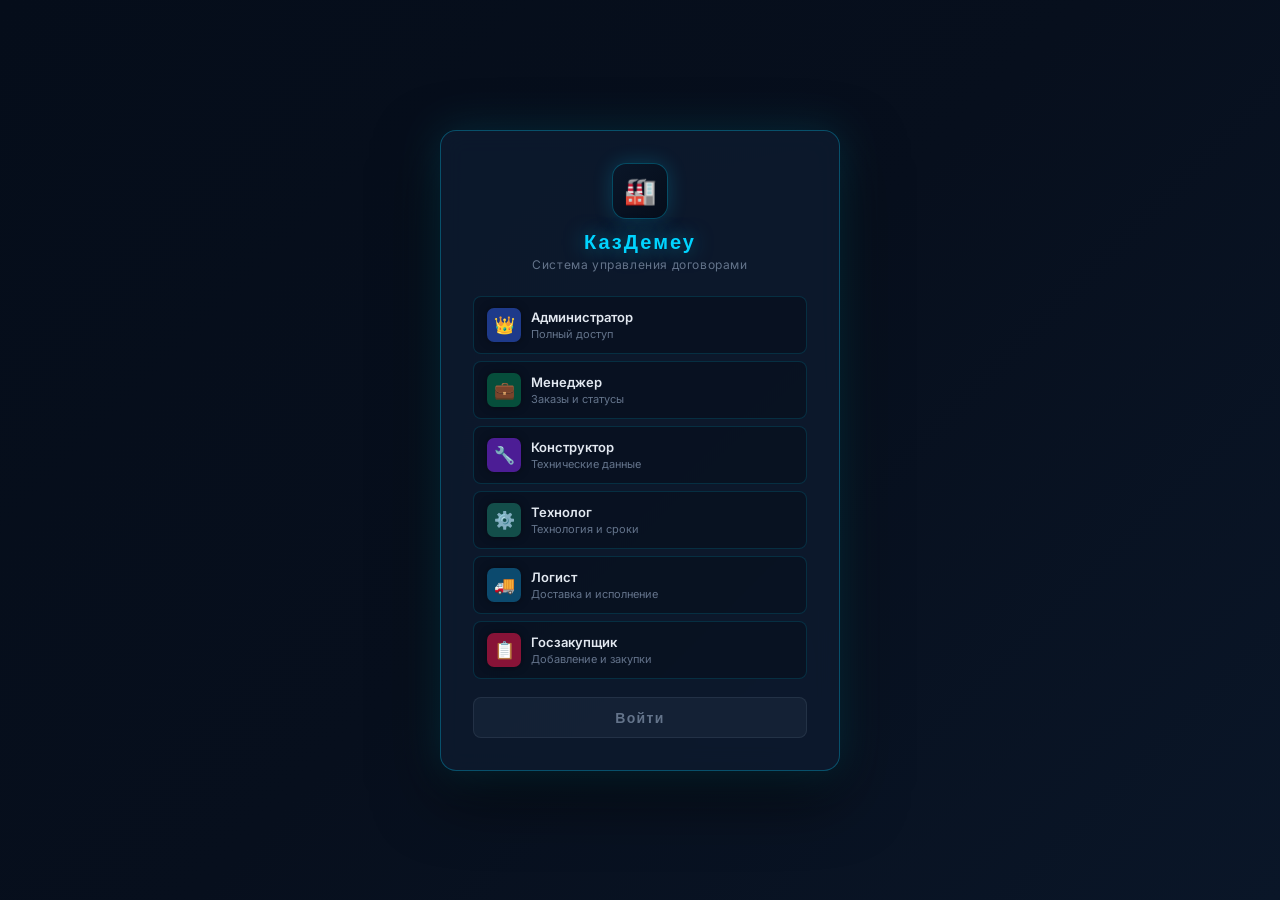
==== index.html @ 08e24a4d "Add/Update index.html" ====
<!DOCTYPE html>
<html lang="ru">
<head>
<meta charset="UTF-8">
<meta name="viewport" content="width=device-width, initial-scale=1.0">
<title>КазДемеу — Система управления договорами</title>
<link href="https://fonts.googleapis.com/css2?family=Orbitron:wght@400;600;700&family=Inter:wght@400;500;600;700&display=swap" rel="stylesheet">
<link rel="stylesheet" href="styles.css">
<script>
window.APP_CONFIG = {
  apiBase: 'https://your-worker.example.workers.dev'
};
</script>
</head>
<body>

<!-- LOGIN -->
<div id="loginWrap">
  <div class="lcard">
    <div class="llogo">
      <div class="li">🏭</div>
      <h1>КазДемеу</h1>
      <p>Система управления договорами</p>
    </div>
    <div class="rlist" id="rlist"></div>
    <button class="lbtn" id="lbtn" onclick="doLogin()" disabled>Войти</button>
  </div>
</div>

<!-- APP -->
<div id="app">
  <div class="topbar">
    <div class="t-logo">🏭 КазДемеу</div>
    <div class="t-badge" id="tbadge"></div>
    <div class="t-right">
      <div class="zc">
        <button class="zb" onclick="zoom(-1)">−</button>
        <span class="zl" id="zlbl">100%</span>
        <button class="zb" onclick="zoom(1)">+</button>
        <button class="zb" onclick="zoom(0)">↺</button>
      </div>
      <button class="tb" onclick="exportData()">💾 Экспорт</button>
      <label class="tb"><input type="file" accept=".json,.xlsx,.xls,.csv" onchange="importData(event)" style="display:none">📂 Импорт</label>
      <span id="sbStatus" style="font-size:11px;color:#94a3b8">⏳</span>
      <button class="tb purple" onclick="toggleGrok()">🤖 Grok AI</button>
      <button class="tb yellow" onclick="doLogout()">Выйти</button>
    </div>
  </div>
  <div id="app-inner" style="flex:1;min-height:0;overflow:hidden;display:flex;flex-direction:column">
    <div class="navtabs" id="navtabs"></div>
    <div class="main" id="main"></div>
  </div>
</div>

<!-- GROK PANEL -->
<div id="grokPanel">
  <div class="grok-header">
    <div class="grok-title">🤖 Grok AI <span style="font-size:11px;background:rgba(0,212,255,0.1);border:1px solid rgba(0,212,255,0.3);padding:2px 8px;border-radius:999px;font-weight:400;font-family:Inter,sans-serif;color:var(--accent2)">онлайн</span></div>
    <button class="grok-close" onclick="toggleGrok()">✕</button>
  </div>
  <div class="grok-messages" id="grokMessages">
    <div class="grok-msg ai">Привет! Я готов анализировать ваши договоры.</div>
  </div>
  <div class="grok-input-area">
    <div class="grok-quick">
      <button onclick="grokAsk('Сколько договоров и общая сумма?')">📊 Итоги</button>
      <button onclick="grokAsk('Какие договора не оплачены?')">❌ Дебиторка</button>
      <button onclick="grokAsk('Топ 5 дорогих договоров')">💰 Топ</button>
      <button onclick="grokAsk('Проанализируй финансы')">📈 Анализ</button>
      <button onclick="grokAsk('Какие риски есть?')">⚠️ Риски</button>
    </div>
    <div class="grok-input-row">
      <input type="text" class="grok-input" id="grokInput" placeholder="Спросите Grok..." onkeydown="if(event.key==='Enter')grokSend()">
      <button class="grok-send" id="grokSendBtn" onclick="grokSend()">Отправить</button>
    </div>
  </div>
</div>

<!-- TOAST -->
<div id="toastContainer"></div>

<script src="utils.js"></script>
<script src="supabase.js"></script>
<script src="auth.js"></script>
<script src="contracts.js"></script>
<script src="analytics.js"></script>
<script src="expenses.js"></script>
<script src="grok.js"></script>
<script src="app.js"></script>
</body>
</html>
---- styles.css ----
/* ===== КАЗDEMEU HI-TECH STYLES ===== */
:root {
  --bg: #070f1d;
  --bg2: #0d1a2e;
  --bg3: #0a1628;
  --dark: #050d1a;
  --dark2: #0a1628;
  --accent: #00d4ff;
  --accent2: #00ff88;
  --danger: #ff4757;
  --warn: #ffa502;
  --text: #e2e8f0;
  --text2: #64748b;
  --border: rgba(0,212,255,0.15);
  --border2: rgba(0,212,255,0.3);
  --radius: 8px;
  --topbar-h: 48px;
  --navtab-h: 36px;
  --glow: 0 0 20px rgba(0,212,255,0.2);
  --glow-strong: 0 0 30px rgba(0,212,255,0.4);
  --glass: rgba(13,26,46,0.8);
}

* { box-sizing: border-box; margin: 0; padding: 0; }
html, body {
  height: 100%; overflow: hidden;
  font-family: 'Inter', sans-serif; font-size: 13px;
  color: var(--text); background: var(--bg);
}

/* Circuit board grid background */
body {
  background-image:
    linear-gradient(rgba(0,212,255,0.03) 1px, transparent 1px),
    linear-gradient(90deg, rgba(0,212,255,0.03) 1px, transparent 1px);
  background-size: 40px 40px;
  background-color: var(--bg);
}

/* ===== LOGIN ===== */
#loginWrap {
  position: fixed; inset: 0;
  background: linear-gradient(135deg, #050d1a, #070f1d, #0a1628);
  display: flex; align-items: flex-start; justify-content: center;
  overflow-y: auto; padding: 24px;
}
.lcard {
  background: rgba(13,26,46,0.85);
  backdrop-filter: blur(12px);
  -webkit-backdrop-filter: blur(12px);
  border: 1px solid var(--border2);
  border-radius: 16px; padding: 32px;
  width: 100%; max-width: 400px; margin: auto;
  box-shadow: 0 0 40px rgba(0,212,255,0.15), 0 24px 64px rgba(0,0,0,0.6);
}
.llogo { text-align: center; margin-bottom: 24px; }
.llogo .li {
  width: 56px; height: 56px;
  background: linear-gradient(135deg, #0a1628, #050d1a);
  border: 1px solid var(--border2);
  border-radius: 14px; display: inline-flex; align-items: center;
  justify-content: center; font-size: 26px; margin-bottom: 10px;
  box-shadow: var(--glow);
}
.llogo h1 {
  font-size: 20px; font-weight: 700;
  font-family: 'Orbitron', sans-serif;
  color: var(--accent); letter-spacing: 0.1em;
  text-shadow: 0 0 20px rgba(0,212,255,0.5);
}
.llogo p { color: var(--text2); font-size: 12px; margin-top: 3px; letter-spacing: 0.05em; }
.rlist { display: flex; flex-direction: column; gap: 7px; margin-bottom: 18px; }
.ritem {
  display: flex; align-items: center; gap: 10px;
  padding: 11px 13px;
  border: 1px solid var(--border);
  background: rgba(7,15,29,0.6);
  border-radius: var(--radius); cursor: pointer;
  transition: all .2s ease;
}
.ritem:hover, .ritem.on {
  border-color: var(--accent);
  background: rgba(0,212,255,0.07);
  box-shadow: 0 0 12px rgba(0,212,255,0.15);
  transform: translateX(2px);
}
.ritem.on {
  border-left: 3px solid var(--accent);
}
.rico {
  width: 34px; height: 34px; border-radius: 7px;
  display: flex; align-items: center; justify-content: center;
  font-size: 17px; flex-shrink: 0;
  box-shadow: 0 0 8px rgba(0,0,0,0.4);
}
.rinfo b { display: block; font-size: 13px; font-weight: 600; color: var(--text); }
.rinfo span { font-size: 11px; color: var(--text2); }
.lbtn {
  width: 100%; padding: 11px;
  background: linear-gradient(135deg, rgba(0,212,255,0.15), rgba(0,212,255,0.05));
  color: var(--accent); border: 1px solid var(--border2);
  border-radius: var(--radius);
  font-size: 14px; font-weight: 600; cursor: pointer;
  font-family: 'Orbitron', sans-serif; letter-spacing: 0.1em;
  transition: all .2s ease;
}
.lbtn:hover {
  background: rgba(0,212,255,0.2);
  box-shadow: var(--glow);
}
.lbtn:disabled {
  background: rgba(100,116,139,0.1);
  border-color: rgba(100,116,139,0.2);
  color: var(--text2); cursor: not-allowed;
  box-shadow: none;
}

/* ===== APP ===== */
#app { position: fixed; inset: 0; display: none; flex-direction: column; }

/* TOPBAR */
.topbar {
  height: var(--topbar-h); background: var(--dark); color: #fff;
  display: flex; align-items: center; padding: 0 14px; gap: 10px;
  flex-shrink: 0; z-index: 100;
  border-bottom: 1px solid rgba(0,212,255,0.3);
  box-shadow: 0 2px 20px rgba(0,0,0,0.5);
}
.t-logo {
  font-size: 14px; font-weight: 700; white-space: nowrap;
  font-family: 'Orbitron', sans-serif;
  color: var(--accent); letter-spacing: 0.08em;
  text-shadow: 0 0 15px rgba(0,212,255,0.6);
}
.t-badge {
  font-size: 11px; padding: 2px 8px; border-radius: 10px;
  font-weight: 500; letter-spacing: 0.04em;
}
.t-right { margin-left: auto; display: flex; align-items: center; gap: 6px; }
.tb {
  padding: 4px 9px; border-radius: 5px;
  border: 1px solid rgba(0,212,255,0.2);
  background: rgba(0,212,255,0.05); color: var(--text); cursor: pointer;
  font-size: 11px; font-family: inherit; white-space: nowrap;
  transition: all .15s ease; letter-spacing: 0.03em;
}
.tb:hover {
  background: rgba(0,212,255,0.12);
  border-color: rgba(0,212,255,0.4);
  color: var(--accent);
  box-shadow: 0 0 8px rgba(0,212,255,0.2);
}
.tb.green {
  background: rgba(0,255,136,0.1);
  border-color: rgba(0,255,136,0.3);
  color: #00ff88;
}
.tb.purple {
  background: rgba(124,58,237,0.2);
  border-color: rgba(124,58,237,0.4);
  color: #c4b5fd;
}
.tb.yellow {
  background: rgba(255,165,2,0.1);
  border-color: rgba(255,165,2,0.3);
  color: #ffa502;
}
.zc { display: flex; align-items: center; gap: 3px; }
.zb {
  width: 20px; height: 20px; border-radius: 4px;
  border: 1px solid rgba(0,212,255,0.2);
  background: rgba(0,212,255,0.05); color: var(--text); cursor: pointer; font-size: 13px;
  display: flex; align-items: center; justify-content: center;
  transition: all .15s ease;
}
.zb:hover {
  background: rgba(0,212,255,0.15);
  border-color: var(--accent);
  color: var(--accent);
}
.zl { font-size: 11px; color: var(--text2); min-width: 30px; text-align: center; }

/* NAV TABS */
.navtabs {
  height: var(--navtab-h); background: var(--dark2);
  display: flex; align-items: center; padding: 0 14px; gap: 2px; flex-shrink: 0;
  border-bottom: 1px solid var(--border);
}
.ntab {
  padding: 5px 13px; border-radius: 6px; cursor: pointer;
  color: var(--text2); font-size: 12px; font-weight: 500;
  transition: all .15s ease; letter-spacing: 0.03em;
}
.ntab:hover {
  background: rgba(0,212,255,0.08);
  color: var(--text);
}
.ntab.active {
  background: rgba(0,212,255,0.12);
  color: var(--accent);
  border: 1px solid rgba(0,212,255,0.25);
  box-shadow: 0 0 10px rgba(0,212,255,0.15);
}
.ntab.ext { color: #60a5fa; }

/* MAIN */
.main { flex: 1; overflow: hidden; display: flex; flex-direction: column; min-height: 0; }

/* STATS */
.stats { display: flex; gap: 8px; padding: 8px 14px 6px; flex-shrink: 0; overflow-x: auto; }
.sc {
  background: var(--glass);
  backdrop-filter: blur(12px);
  -webkit-backdrop-filter: blur(12px);
  border: 1px solid var(--border);
  border-radius: var(--radius); padding: 10px 14px;
  min-width: 130px; flex-shrink: 0;
  transition: all .2s ease;
}
.sc:hover {
  border-color: var(--border2);
  box-shadow: var(--glow);
}
.sl {
  font-size: 10px; color: var(--text2); margin-bottom: 3px;
  text-transform: uppercase; letter-spacing: .08em;
}
.sv { font-size: 18px; font-weight: 700; color: var(--accent); }
.ss { font-size: 10px; color: var(--text2); margin-top: 1px; }

/* BANNER */
.banner {
  margin: 0 14px 6px; padding: 7px 12px; border-radius: 7px;
  font-size: 12px; display: flex; align-items: center; gap: 7px; flex-shrink: 0;
}
.b-blue {
  background: rgba(0,212,255,0.08);
  border: 1px solid rgba(0,212,255,0.25); color: var(--accent);
}
.b-green {
  background: rgba(0,255,136,0.08);
  border: 1px solid rgba(0,255,136,0.25); color: #00ff88;
}
.b-purple {
  background: rgba(124,58,237,0.1);
  border: 1px solid rgba(124,58,237,0.3); color: #c4b5fd;
}
.b-teal {
  background: rgba(0,212,255,0.06);
  border: 1px solid rgba(0,212,255,0.2); color: #5eead4;
}
.b-orange {
  background: rgba(255,165,2,0.08);
  border: 1px solid rgba(255,165,2,0.25); color: #ffa502;
}
.b-red {
  background: rgba(255,71,87,0.08);
  border: 1px solid rgba(255,71,87,0.25); color: #ff4757;
}

/* TOOLBAR */
.toolbar {
  display: flex; gap: 8px; padding: 0 14px 6px; flex-shrink: 0;
  flex-wrap: wrap; align-items: center;
}
.sbox { flex: 1; min-width: 180px; position: relative; }
.sbox input {
  width: 100%; padding: 6px 11px 6px 28px;
  border: 1px solid var(--border);
  border-radius: 7px; font-size: 12px; font-family: inherit;
  background: var(--bg3); color: var(--text); outline: none;
  transition: all .15s ease;
}
.sbox input:focus {
  border-color: var(--accent);
  box-shadow: 0 0 0 2px rgba(0,212,255,0.1);
}
.sbox input::placeholder { color: var(--text2); }
.si { position: absolute; left: 9px; top: 50%; transform: translateY(-50%); font-size: 13px; color: var(--text2); }
.fsel {
  padding: 6px 10px; border: 1px solid var(--border); border-radius: 7px;
  font-size: 12px; font-family: inherit; background: var(--bg3);
  color: var(--text); outline: none; transition: all .15s ease;
}
.fsel:focus { border-color: var(--accent); }
.btn {
  padding: 6px 13px; border-radius: 7px; border: none;
  font-size: 12px; font-weight: 600; cursor: pointer;
  font-family: inherit; transition: all .15s ease; letter-spacing: 0.03em;
}
.btn-p {
  background: rgba(0,212,255,0.12);
  color: var(--accent);
  border: 1px solid rgba(0,212,255,0.3);
}
.btn-p:hover {
  background: rgba(0,212,255,0.22);
  box-shadow: 0 0 12px rgba(0,212,255,0.25);
}
.btn-g {
  background: transparent;
  border: 1px solid var(--border);
  color: var(--text2);
}
.btn-g:hover {
  border-color: var(--accent);
  color: var(--accent);
  background: rgba(0,212,255,0.05);
}

/* TABLE */
.twrap {
  flex: 1; overflow: hidden; margin: 0 14px 10px;
  border: 1px solid var(--border); border-radius: var(--radius);
  background: var(--bg2); display: flex; flex-direction: column; min-height: 0;
  box-shadow: 0 0 20px rgba(0,0,0,0.3);
}
.thead-bar {
  padding: 7px 12px; border-bottom: 1px solid var(--border);
  display: flex; align-items: center; gap: 8px; flex-shrink: 0;
  background: var(--bg3);
}
.th-title { font-size: 13px; font-weight: 600; color: var(--text); }
.cnt {
  font-size: 11px; background: rgba(0,212,255,0.1);
  color: var(--accent); padding: 2px 8px; border-radius: 10px;
  border: 1px solid rgba(0,212,255,0.2);
}
.tscroll { flex: 1; overflow: auto; min-height: 0; }

/* SCROLLBAR */
.tscroll::-webkit-scrollbar, .fpage::-webkit-scrollbar, .apage::-webkit-scrollbar, #admScroll::-webkit-scrollbar { width: 5px; height: 5px; }
.tscroll::-webkit-scrollbar-track, .fpage::-webkit-scrollbar-track, .apage::-webkit-scrollbar-track, #admScroll::-webkit-scrollbar-track { background: var(--bg3); border-radius: 3px; }
.tscroll::-webkit-scrollbar-thumb, .fpage::-webkit-scrollbar-thumb, .apage::-webkit-scrollbar-thumb, #admScroll::-webkit-scrollbar-thumb { background: rgba(0,212,255,0.3); border-radius: 3px; }
.tscroll::-webkit-scrollbar-thumb:hover, .fpage::-webkit-scrollbar-thumb:hover, #admScroll::-webkit-scrollbar-thumb:hover { background: var(--accent); }
.tscroll, .fpage, .apage, #admScroll { scrollbar-width: thin; scrollbar-color: rgba(0,212,255,0.3) var(--bg3); }

table { width: 100%; border-collapse: collapse; }
th {
  padding: 8px 11px; text-align: left; font-size: 10px; font-weight: 600;
  color: var(--accent); text-transform: uppercase; letter-spacing: .08em;
  background: var(--bg3); border-bottom: 1px solid var(--border);
  white-space: nowrap; position: sticky; top: 0; z-index: 4; cursor: grab; user-select: none;
  position: relative;
}
td { border-bottom: 1px solid rgba(0,212,255,0.06); vertical-align: top; color: var(--text); }
tr:last-child td { border-bottom: none; }
tr:hover td {
  background: rgba(0,212,255,0.04);
}
.td { padding: 9px 11px; line-height: 1.5; }

/* BADGES */
.bdg { display: inline-block; padding: 2px 7px; border-radius: 10px; font-size: 11px; font-weight: 500; }
.bg { background: rgba(0,255,136,0.12); color: #00ff88; border: 1px solid rgba(0,255,136,0.25); }
.br { background: rgba(255,71,87,0.12); color: #ff4757; border: 1px solid rgba(255,71,87,0.25); }
.by { background: rgba(255,165,2,0.12); color: #ffa502; border: 1px solid rgba(255,165,2,0.25); }
.bb { background: rgba(0,212,255,0.12); color: var(--accent); border: 1px solid rgba(0,212,255,0.25); }
.bfirm { background: rgba(0,212,255,0.08); color: var(--accent); border: 1px solid rgba(0,212,255,0.2); }
.bnew { background: rgba(236,72,153,0.12); color: #f472b6; border: 1px solid rgba(236,72,153,0.25); }

/* STATUS */
.ssel {
  border: 1px solid var(--border); border-radius: 10px;
  font-size: 11px; font-weight: 600; padding: 3px 7px;
  cursor: pointer; outline: none; font-family: inherit;
  background: var(--bg3); color: var(--text);
}
.sn { background: rgba(100,116,139,0.15); color: var(--text2); border-color: rgba(100,116,139,0.2); }
.ss2 { background: rgba(255,165,2,0.12); color: #ffa502; border-color: rgba(255,165,2,0.3); }
.sp { background: rgba(0,212,255,0.12); color: var(--accent); border-color: rgba(0,212,255,0.3); }
.sf { background: rgba(0,255,136,0.12); color: #00ff88; border-color: rgba(0,255,136,0.3); }

/* DRAG */
.dh { cursor: grab; color: var(--text2); font-size: 14px; padding: 0 3px; }
.dh:hover { color: var(--accent); }
tr.dragging { opacity: .4; }
tr.drag-over { outline: 2px solid var(--accent); box-shadow: 0 0 10px rgba(0,212,255,0.3); }

/* COL RESIZE */
.rzr { position: absolute; right: 0; top: 0; width: 4px; height: 100%; cursor: col-resize; background: transparent; }
.rzr:hover { background: var(--accent); opacity: .5; }

/* EXPAND PANEL */
tr.xrow > td { border-bottom: none; }
.xpanel {
  background: rgba(5,13,26,0.8);
  border-bottom: 2px solid rgba(0,212,255,0.2);
  border-left: 3px solid var(--accent);
}
.xinner { padding: 12px 14px 12px 44px; }
.xtitle {
  font-size: 10px; font-weight: 700; color: var(--accent);
  text-transform: uppercase; letter-spacing: .08em; margin-bottom: 8px;
}

/* COSTS */
.clist { display: flex; flex-direction: column; gap: 5px; margin-bottom: 8px; }
.crow {
  display: flex; align-items: center; gap: 8px;
  background: var(--bg3); border: 1px solid var(--border);
  border-radius: 6px; padding: 7px 10px;
}
.cnum { font-size: 11px; color: var(--text2); min-width: 14px; }
.csum { font-size: 13px; font-weight: 700; color: var(--accent2); min-width: 110px; }
.ccom { font-size: 12px; flex: 1; color: var(--text); }
.cdate { font-size: 10px; color: var(--text2); }
.cdel { background: none; border: none; cursor: pointer; color: var(--danger); opacity: .5; font-size: 13px; }
.cdel:hover { opacity: 1; }
.ctot {
  display: flex; gap: 10px; align-items: center; padding: 7px 0 0;
  border-top: 1px solid var(--border); font-size: 12px; color: var(--text);
}
.acost {
  display: flex; flex-direction: column; gap: 6px; margin-top: 8px;
  padding: 9px 11px; background: var(--bg3);
  border: 1px dashed rgba(0,212,255,0.25); border-radius: 6px;
}
.acrow { display: flex; gap: 7px; }
.acost input, .acost textarea {
  padding: 6px 9px; border: 1px solid var(--border);
  border-radius: 6px; font-size: 12px; font-family: inherit; outline: none;
  background: var(--bg2); color: var(--text);
}
.acost input:focus, .acost textarea:focus { border-color: var(--accent); }
.acs { width: 120px; }
.acc { flex: 1; resize: none; height: 32px; }

/* FILES */
.flist { display: flex; flex-direction: column; gap: 5px; margin-bottom: 7px; }
.frow {
  display: flex; align-items: center; gap: 7px;
  background: var(--bg3); border: 1px solid var(--border);
  border-radius: 6px; padding: 6px 9px;
}
.fic { font-size: 16px; }
.fin { flex: 1; min-width: 0; }
.fnm { font-size: 12px; font-weight: 500; color: var(--accent); text-decoration: none; }
.fnm:hover { text-decoration: underline; text-shadow: 0 0 8px rgba(0,212,255,0.4); }
.fmeta { font-size: 10px; color: var(--text2); }
.fup {
  display: inline-flex; align-items: center; gap: 5px;
  padding: 6px 10px; background: var(--bg3);
  border: 1px dashed rgba(0,212,255,0.3); border-radius: 6px;
  font-size: 12px; color: var(--accent); cursor: pointer; font-weight: 500;
  transition: all .15s ease;
}
.fup:hover { background: rgba(0,212,255,0.08); border-color: var(--accent); }

/* CONTRACT FORM */
.cform {
  background: var(--glass); backdrop-filter: blur(12px);
  border: 1px solid var(--border2); border-radius: var(--radius);
  padding: 14px; margin: 0 14px 8px; flex-shrink: 0;
  box-shadow: var(--glow);
}
.cform-title { font-size: 13px; font-weight: 700; margin-bottom: 10px; color: var(--accent); }
.fgrid { display: grid; grid-template-columns: repeat(auto-fill, minmax(190px, 1fr)); gap: 7px; }
.ffield label {
  display: block; font-size: 10px; color: var(--text2); font-weight: 600;
  text-transform: uppercase; letter-spacing: .06em; margin-bottom: 2px;
}
.ffield input, .ffield select {
  width: 100%; padding: 6px 9px; border: 1px solid var(--border);
  border-radius: 6px; font-size: 12px; font-family: inherit; outline: none;
  background: var(--bg3); color: var(--text);
}
.ffield input:focus, .ffield select:focus {
  border-color: var(--accent);
  box-shadow: 0 0 0 2px rgba(0,212,255,0.1);
}
.factions { display: flex; gap: 7px; margin-top: 10px; }

/* ANALYTICS */
.apage { flex: 1; overflow: auto; padding: 10px 14px; }
.agrid { display: grid; grid-template-columns: repeat(auto-fill, minmax(280px, 1fr)); gap: 10px; margin-top: 4px; }
.acard {
  background: var(--glass); backdrop-filter: blur(12px);
  border: 1px solid var(--border); border-radius: var(--radius); padding: 14px;
  transition: all .2s ease;
}
.acard:hover {
  border-color: var(--border2);
  box-shadow: var(--glow);
}
.actitle {
  font-size: 11px; font-weight: 700; color: var(--accent);
  text-transform: uppercase; letter-spacing: .07em; margin-bottom: 10px;
}
.brow { display: flex; align-items: center; gap: 7px; margin-bottom: 5px; }
.blabel { font-size: 11px; color: var(--text2); width: 110px; white-space: nowrap; overflow: hidden; text-overflow: ellipsis; }
.btrack { flex: 1; background: rgba(0,212,255,0.06); border-radius: 3px; height: 7px; }
.bfill { height: 100%; border-radius: 3px; background: var(--accent); }
.bval { font-size: 11px; font-weight: 600; min-width: 70px; text-align: right; color: var(--text); }

/* FINANCE */
.fpage { flex: 1; overflow: auto; padding: 10px 14px; }
.ftable {
  width: 100%; border-collapse: collapse;
  background: var(--bg2); border-radius: var(--radius);
  overflow: hidden; border: 1px solid var(--border);
}
.ftable th {
  padding: 9px 12px; text-align: left; font-size: 10px; font-weight: 700;
  color: var(--accent); text-transform: uppercase; background: var(--bg3);
  border-bottom: 1px solid var(--border); letter-spacing: .07em;
}
.ftable td { padding: 9px 12px; border-bottom: 1px solid rgba(0,212,255,0.06); font-size: 12px; color: var(--text); }
.ftable tr:last-child td { border-bottom: none; }
.ftable tr:hover td { background: rgba(0,212,255,0.04); }
.pp { color: #00ff88; font-weight: 700; }
.pn { color: var(--danger); font-weight: 700; }

/* ADM EXPENSES */
.adm-empty-cell:hover .adm-plus-btn { opacity: 1 !important; }
.adm-data-cell { position: relative; }
.adm-data-cell .adm-del-cell-btn {
  position: absolute; top: 2px; right: 2px; opacity: 0;
  background: rgba(255,71,87,0.2); border: none; border-radius: 3px;
  padding: 1px 4px; color: var(--danger); cursor: pointer;
  font-size: 10px; transition: opacity .15s; z-index: 2;
}
.adm-data-cell:hover .adm-del-cell-btn { opacity: 1; }
.adm-th-drag { cursor: grab; }
.adm-th-drag-over { border-left: 3px solid var(--accent) !important; }
.adm-col-resizer { position: absolute; right: 0; top: 0; width: 5px; height: 100%; cursor: col-resize; background: transparent; }
.adm-col-resizer:hover { background: rgba(0,212,255,0.4); }
#admScroll { scrollbar-width: thin; scrollbar-color: rgba(0,212,255,0.3) var(--bg3); }

/* GROK PANEL */
#grokPanel {
  position: fixed; right: 0; top: 0; bottom: 0; width: 420px;
  background: rgba(5,13,26,0.95); backdrop-filter: blur(20px);
  border-left: 1px solid var(--border2);
  display: none; flex-direction: column; z-index: 1000;
  box-shadow: -8px 0 40px rgba(0,0,0,0.5), -2px 0 20px rgba(0,212,255,0.1);
}
#grokPanel.open { display: flex; }
.grok-header {
  padding: 16px 20px; background: var(--dark); color: #fff;
  display: flex; align-items: center; justify-content: space-between; flex-shrink: 0;
  border-bottom: 1px solid var(--border2);
}
.grok-title {
  font-size: 14px; font-weight: 700; display: flex; align-items: center; gap: 8px;
  font-family: 'Orbitron', sans-serif; color: var(--accent); letter-spacing: 0.06em;
}
.grok-close { background: none; border: none; color: var(--text2); cursor: pointer; font-size: 20px; padding: 0; }
.grok-close:hover { color: var(--accent); }
.grok-messages {
  flex: 1; overflow-y: auto; padding: 20px; display: flex; flex-direction: column; gap: 16px;
  background: rgba(7,15,29,0.6);
}
.grok-msg {
  max-width: 85%; padding: 12px 16px; border-radius: 12px;
  font-size: 13.5px; line-height: 1.45;
}
.grok-msg.user {
  align-self: flex-end;
  background: rgba(0,212,255,0.15);
  color: var(--text);
  border: 1px solid rgba(0,212,255,0.3);
  border-bottom-right-radius: 4px;
  box-shadow: 0 0 10px rgba(0,212,255,0.1);
}
.grok-msg.ai {
  align-self: flex-start;
  background: var(--bg3);
  color: var(--text);
  border: 1px solid var(--border);
  border-bottom-left-radius: 4px;
}
.grok-input-area {
  padding: 16px; border-top: 1px solid var(--border); flex-shrink: 0;
  display: flex; flex-direction: column; gap: 8px;
  background: var(--dark);
}
.grok-quick { display: flex; flex-wrap: wrap; gap: 6px; }
.grok-quick button {
  padding: 5px 12px;
  background: rgba(0,212,255,0.07);
  border: 1px solid var(--border);
  border-radius: 999px; font-size: 11px; cursor: pointer;
  color: var(--text2); font-family: inherit; transition: all .15s ease;
}
.grok-quick button:hover {
  background: rgba(0,212,255,0.14);
  border-color: var(--accent); color: var(--accent);
}
.grok-input-row { display: flex; gap: 8px; }
.grok-input {
  flex: 1; padding: 10px 12px;
  border: 1px solid var(--border); border-radius: 8px;
  font-size: 13px; font-family: inherit; outline: none;
  background: var(--bg3); color: var(--text);
}
.grok-input:focus { border-color: var(--accent); box-shadow: 0 0 0 2px rgba(0,212,255,0.1); }
.grok-input::placeholder { color: var(--text2); }
.grok-send {
  padding: 0 20px;
  background: rgba(0,212,255,0.12);
  color: var(--accent);
  border: 1px solid rgba(0,212,255,0.3);
  border-radius: 8px; cursor: pointer; font-size: 13px;
  font-weight: 600; font-family: inherit; transition: all .15s ease;
}
.grok-send:hover {
  background: rgba(0,212,255,0.22);
  box-shadow: 0 0 12px rgba(0,212,255,0.25);
}
.grok-send:disabled { background: rgba(100,116,139,0.15); color: var(--text2); cursor: not-allowed; border-color: rgba(100,116,139,0.2); }

/* SCROLL NAV BUTTONS */
.snav { position: fixed; right: 10px; bottom: 14px; display: flex; flex-direction: column; gap: 4px; z-index: 50; }
.snav button {
  width: 30px; height: 30px;
  background: rgba(0,212,255,0.1);
  border: 1px solid rgba(0,212,255,0.25);
  color: var(--accent); border-radius: 50%; cursor: pointer;
  font-size: 12px; box-shadow: 0 0 10px rgba(0,212,255,0.15);
  transition: all .15s ease;
}
.snav button:hover {
  background: rgba(0,212,255,0.2);
  box-shadow: var(--glow);
}

/* LOADING */
.loading { display: flex; align-items: center; justify-content: center; padding: 40px; color: var(--text2); gap: 10px; }
.spinner {
  width: 20px; height: 20px;
  border: 2px solid rgba(0,212,255,0.15);
  border-top-color: var(--accent);
  border-radius: 50%; animation: spin .6s linear infinite;
}
@keyframes spin { to { transform: rotate(360deg); } }

/* Pulse animation for active elements */
@keyframes pulse-glow {
  0%, 100% { box-shadow: 0 0 5px rgba(0,212,255,0.2); }
  50% { box-shadow: 0 0 15px rgba(0,212,255,0.5); }
}
.ntab.active { animation: pulse-glow 3s ease-in-out infinite; }

.nodata { text-align: center; padding: 40px; color: var(--text2); }
.exp-btn {
  padding: 4px 9px; border-radius: 5px;
  border: 1px solid rgba(0,212,255,0.2);
  background: rgba(0,212,255,0.05); color: var(--text); cursor: pointer;
  font-size: 11px; font-family: inherit; transition: all .15s ease;
}
.exp-btn:hover {
  background: rgba(0,212,255,0.12);
  border-color: rgba(0,212,255,0.4);
  color: var(--accent);
}

/* Select and option dark styling */
select option { background: var(--bg2); color: var(--text); }
</style>
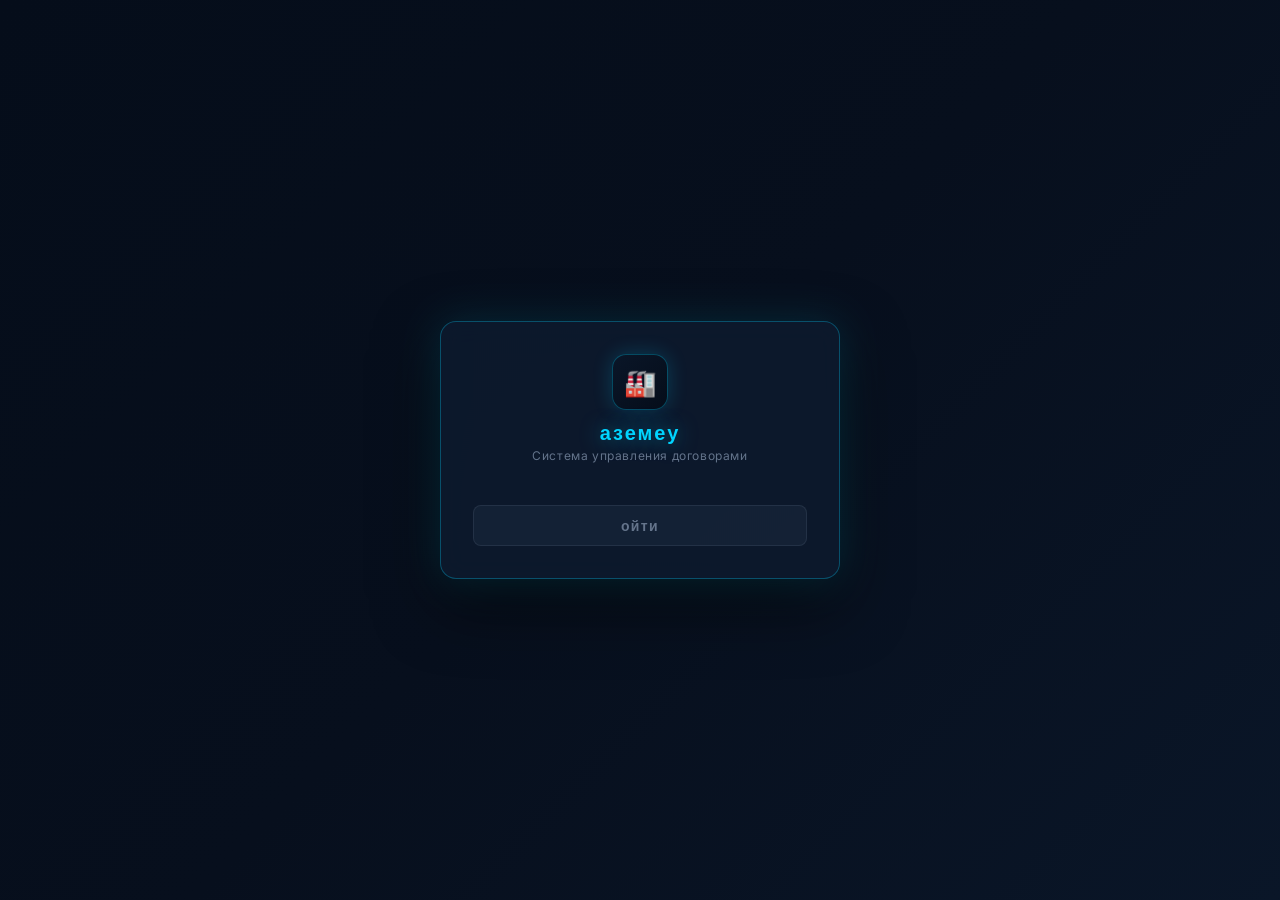
==== commit ea6e0e1f: "Update apiBase to deployed Cloudflare Worker" ====
--- a/index.html
+++ b/index.html
@@ -1,91 +1,91 @@
-<!DOCTYPE html>
-<html lang="ru">
-<head>
-<meta charset="UTF-8">
-<meta name="viewport" content="width=device-width, initial-scale=1.0">
-<title>КазДемеу — Система управления договорами</title>
-<link href="https://fonts.googleapis.com/css2?family=Orbitron:wght@400;600;700&family=Inter:wght@400;500;600;700&display=swap" rel="stylesheet">
-<link rel="stylesheet" href="styles.css">
-<script>
-window.APP_CONFIG = {
-  apiBase: 'https://your-worker.example.workers.dev'
-};
-</script>
-</head>
-<body>
-
-<!-- LOGIN -->
-<div id="loginWrap">
-  <div class="lcard">
-    <div class="llogo">
-      <div class="li">🏭</div>
-      <h1>КазДемеу</h1>
-      <p>Система управления договорами</p>
-    </div>
-    <div class="rlist" id="rlist"></div>
-    <button class="lbtn" id="lbtn" onclick="doLogin()" disabled>Войти</button>
-  </div>
-</div>
-
-<!-- APP -->
-<div id="app">
-  <div class="topbar">
-    <div class="t-logo">🏭 КазДемеу</div>
-    <div class="t-badge" id="tbadge"></div>
-    <div class="t-right">
-      <div class="zc">
-        <button class="zb" onclick="zoom(-1)">−</button>
-        <span class="zl" id="zlbl">100%</span>
-        <button class="zb" onclick="zoom(1)">+</button>
-        <button class="zb" onclick="zoom(0)">↺</button>
-      </div>
-      <button class="tb" onclick="exportData()">💾 Экспорт</button>
-      <label class="tb"><input type="file" accept=".json,.xlsx,.xls,.csv" onchange="importData(event)" style="display:none">📂 Импорт</label>
-      <span id="sbStatus" style="font-size:11px;color:#94a3b8">⏳</span>
-      <button class="tb purple" onclick="toggleGrok()">🤖 Grok AI</button>
-      <button class="tb yellow" onclick="doLogout()">Выйти</button>
-    </div>
-  </div>
-  <div id="app-inner" style="flex:1;min-height:0;overflow:hidden;display:flex;flex-direction:column">
-    <div class="navtabs" id="navtabs"></div>
-    <div class="main" id="main"></div>
-  </div>
-</div>
-
-<!-- GROK PANEL -->
-<div id="grokPanel">
-  <div class="grok-header">
-    <div class="grok-title">🤖 Grok AI <span style="font-size:11px;background:rgba(0,212,255,0.1);border:1px solid rgba(0,212,255,0.3);padding:2px 8px;border-radius:999px;font-weight:400;font-family:Inter,sans-serif;color:var(--accent2)">онлайн</span></div>
-    <button class="grok-close" onclick="toggleGrok()">✕</button>
-  </div>
-  <div class="grok-messages" id="grokMessages">
-    <div class="grok-msg ai">Привет! Я готов анализировать ваши договоры.</div>
-  </div>
-  <div class="grok-input-area">
-    <div class="grok-quick">
-      <button onclick="grokAsk('Сколько договоров и общая сумма?')">📊 Итоги</button>
-      <button onclick="grokAsk('Какие договора не оплачены?')">❌ Дебиторка</button>
-      <button onclick="grokAsk('Топ 5 дорогих договоров')">💰 Топ</button>
-      <button onclick="grokAsk('Проанализируй финансы')">📈 Анализ</button>
-      <button onclick="grokAsk('Какие риски есть?')">⚠️ Риски</button>
-    </div>
-    <div class="grok-input-row">
-      <input type="text" class="grok-input" id="grokInput" placeholder="Спросите Grok..." onkeydown="if(event.key==='Enter')grokSend()">
-      <button class="grok-send" id="grokSendBtn" onclick="grokSend()">Отправить</button>
-    </div>
-  </div>
-</div>
-
-<!-- TOAST -->
-<div id="toastContainer"></div>
-
-<script src="utils.js"></script>
-<script src="supabase.js"></script>
-<script src="auth.js"></script>
-<script src="contracts.js"></script>
-<script src="analytics.js"></script>
-<script src="expenses.js"></script>
-<script src="grok.js"></script>
-<script src="app.js"></script>
-</body>
-</html>
+<!DOCTYPE html>
+<html lang="ru">
+<head>
+<meta charset="UTF-8">
+<meta name="viewport" content="width=device-width, initial-scale=1.0">
+<title>аземеу — Система управления договорами</title>
+<link href="https://fonts.googleapis.com/css2?family=Orbitron:wght@400;600;700&family=Inter:wght@400;500;600;700&display=swap" rel="stylesheet">
+<link rel="stylesheet" href="styles.css">
+<script>
+window.APP_CONFIG = {
+  apiBase: 'https://kazdemeu-worker.aliaskhat96.workers.dev'
+};
+</script>
+</head>
+<body>
+
+<!-- LOGIN -->
+<div id="loginWrap">
+  <div class="lcard">
+    <div class="llogo">
+      <div class="li">🏭</div>
+      <h1>аземеу</h1>
+      <p>Система управления договорами</p>
+    </div>
+    <div class="rlist" id="rlist"></div>
+    <button class="lbtn" id="lbtn" onclick="doLogin()" disabled>ойти</button>
+  </div>
+</div>
+
+<!-- APP -->
+<div id="app">
+  <div class="topbar">
+    <div class="t-logo">🏭 аземеу</div>
+    <div class="t-badge" id="tbadge"></div>
+    <div class="t-right">
+      <div class="zc">
+        <button class="zb" onclick="zoom(-1)">−</button>
+        <span class="zl" id="zlbl">100%</span>
+        <button class="zb" onclick="zoom(1)">+</button>
+        <button class="zb" onclick="zoom(0)">↺</button>
+      </div>
+      <button class="tb" onclick="exportData()">💾 кспорт</button>
+      <label class="tb"><input type="file" accept=".json,.xlsx,.xls,.csv" onchange="importData(event)" style="display:none">📂 мпорт</label>
+      <span id="sbStatus" style="font-size:11px;color:#94a3b8">⏳</span>
+      <button class="tb purple" onclick="toggleGrok()">🤖 Grok AI</button>
+      <button class="tb yellow" onclick="doLogout()">ыйти</button>
+    </div>
+  </div>
+  <div id="app-inner" style="flex:1;min-height:0;overflow:hidden;display:flex;flex-direction:column">
+    <div class="navtabs" id="navtabs"></div>
+    <div class="main" id="main"></div>
+  </div>
+</div>
+
+<!-- GROK PANEL -->
+<div id="grokPanel">
+  <div class="grok-header">
+    <div class="grok-title">🤖 Grok AI <span style="font-size:11px;background:rgba(0,212,255,0.1);border:1px solid rgba(0,212,255,0.3);padding:2px 8px;border-radius:999px;font-weight:400;font-family:Inter,sans-serif;color:var(--accent2)">онлайн</span></div>
+    <button class="grok-close" onclick="toggleGrok()">✕</button>
+  </div>
+  <div class="grok-messages" id="grokMessages">
+    <div class="grok-msg ai">ривет! Я готов анализировать ваши договоры.</div>
+  </div>
+  <div class="grok-input-area">
+    <div class="grok-quick">
+      <button onclick="grokAsk('Сколько договоров и общая сумма?')">📊 тоги</button>
+      <button onclick="grokAsk('акие договора не оплачены?')">❌ ебиторка</button>
+      <button onclick="grokAsk('Топ 5 дорогих договоров')">💰 Топ</button>
+      <button onclick="grokAsk('роанализируй финансы')">📈 нализ</button>
+      <button onclick="grokAsk('акие риски есть?')">⚠️ иски</button>
+    </div>
+    <div class="grok-input-row">
+      <input type="text" class="grok-input" id="grokInput" placeholder="Спросите Grok..." onkeydown="if(event.key==='Enter')grokSend()">
+      <button class="grok-send" id="grokSendBtn" onclick="grokSend()">тправить</button>
+    </div>
+  </div>
+</div>
+
+<!-- TOAST -->
+<div id="toastContainer"></div>
+
+<script src="utils.js"></script>
+<script src="supabase.js"></script>
+<script src="auth.js"></script>
+<script src="contracts.js"></script>
+<script src="analytics.js"></script>
+<script src="expenses.js"></script>
+<script src="grok.js"></script>
+<script src="app.js"></script>
+</body>
+</html>
--- a/styles.css
+++ b/styles.css
@@ -1,660 +1,251 @@
-/* ===== КАЗDEMEU HI-TECH STYLES ===== */
-:root {
-  --bg: #070f1d;
-  --bg2: #0d1a2e;
-  --bg3: #0a1628;
-  --dark: #050d1a;
-  --dark2: #0a1628;
-  --accent: #00d4ff;
-  --accent2: #00ff88;
-  --danger: #ff4757;
-  --warn: #ffa502;
-  --text: #e2e8f0;
-  --text2: #64748b;
-  --border: rgba(0,212,255,0.15);
-  --border2: rgba(0,212,255,0.3);
-  --radius: 8px;
-  --topbar-h: 48px;
-  --navtab-h: 36px;
-  --glow: 0 0 20px rgba(0,212,255,0.2);
-  --glow-strong: 0 0 30px rgba(0,212,255,0.4);
-  --glass: rgba(13,26,46,0.8);
-}
-
-* { box-sizing: border-box; margin: 0; padding: 0; }
-html, body {
-  height: 100%; overflow: hidden;
-  font-family: 'Inter', sans-serif; font-size: 13px;
-  color: var(--text); background: var(--bg);
-}
-
-/* Circuit board grid background */
-body {
-  background-image:
-    linear-gradient(rgba(0,212,255,0.03) 1px, transparent 1px),
-    linear-gradient(90deg, rgba(0,212,255,0.03) 1px, transparent 1px);
-  background-size: 40px 40px;
-  background-color: var(--bg);
-}
-
-/* ===== LOGIN ===== */
-#loginWrap {
-  position: fixed; inset: 0;
-  background: linear-gradient(135deg, #050d1a, #070f1d, #0a1628);
-  display: flex; align-items: flex-start; justify-content: center;
-  overflow-y: auto; padding: 24px;
-}
-.lcard {
-  background: rgba(13,26,46,0.85);
-  backdrop-filter: blur(12px);
-  -webkit-backdrop-filter: blur(12px);
-  border: 1px solid var(--border2);
-  border-radius: 16px; padding: 32px;
-  width: 100%; max-width: 400px; margin: auto;
-  box-shadow: 0 0 40px rgba(0,212,255,0.15), 0 24px 64px rgba(0,0,0,0.6);
-}
-.llogo { text-align: center; margin-bottom: 24px; }
-.llogo .li {
-  width: 56px; height: 56px;
-  background: linear-gradient(135deg, #0a1628, #050d1a);
-  border: 1px solid var(--border2);
-  border-radius: 14px; display: inline-flex; align-items: center;
-  justify-content: center; font-size: 26px; margin-bottom: 10px;
-  box-shadow: var(--glow);
-}
-.llogo h1 {
-  font-size: 20px; font-weight: 700;
-  font-family: 'Orbitron', sans-serif;
-  color: var(--accent); letter-spacing: 0.1em;
-  text-shadow: 0 0 20px rgba(0,212,255,0.5);
-}
-.llogo p { color: var(--text2); font-size: 12px; margin-top: 3px; letter-spacing: 0.05em; }
-.rlist { display: flex; flex-direction: column; gap: 7px; margin-bottom: 18px; }
-.ritem {
-  display: flex; align-items: center; gap: 10px;
-  padding: 11px 13px;
-  border: 1px solid var(--border);
-  background: rgba(7,15,29,0.6);
-  border-radius: var(--radius); cursor: pointer;
-  transition: all .2s ease;
-}
-.ritem:hover, .ritem.on {
-  border-color: var(--accent);
-  background: rgba(0,212,255,0.07);
-  box-shadow: 0 0 12px rgba(0,212,255,0.15);
-  transform: translateX(2px);
-}
-.ritem.on {
-  border-left: 3px solid var(--accent);
-}
-.rico {
-  width: 34px; height: 34px; border-radius: 7px;
-  display: flex; align-items: center; justify-content: center;
-  font-size: 17px; flex-shrink: 0;
-  box-shadow: 0 0 8px rgba(0,0,0,0.4);
-}
-.rinfo b { display: block; font-size: 13px; font-weight: 600; color: var(--text); }
-.rinfo span { font-size: 11px; color: var(--text2); }
-.lbtn {
-  width: 100%; padding: 11px;
-  background: linear-gradient(135deg, rgba(0,212,255,0.15), rgba(0,212,255,0.05));
-  color: var(--accent); border: 1px solid var(--border2);
-  border-radius: var(--radius);
-  font-size: 14px; font-weight: 600; cursor: pointer;
-  font-family: 'Orbitron', sans-serif; letter-spacing: 0.1em;
-  transition: all .2s ease;
-}
-.lbtn:hover {
-  background: rgba(0,212,255,0.2);
-  box-shadow: var(--glow);
-}
-.lbtn:disabled {
-  background: rgba(100,116,139,0.1);
-  border-color: rgba(100,116,139,0.2);
-  color: var(--text2); cursor: not-allowed;
-  box-shadow: none;
-}
-
-/* ===== APP ===== */
-#app { position: fixed; inset: 0; display: none; flex-direction: column; }
-
-/* TOPBAR */
-.topbar {
-  height: var(--topbar-h); background: var(--dark); color: #fff;
-  display: flex; align-items: center; padding: 0 14px; gap: 10px;
-  flex-shrink: 0; z-index: 100;
-  border-bottom: 1px solid rgba(0,212,255,0.3);
-  box-shadow: 0 2px 20px rgba(0,0,0,0.5);
-}
-.t-logo {
-  font-size: 14px; font-weight: 700; white-space: nowrap;
-  font-family: 'Orbitron', sans-serif;
-  color: var(--accent); letter-spacing: 0.08em;
-  text-shadow: 0 0 15px rgba(0,212,255,0.6);
-}
-.t-badge {
-  font-size: 11px; padding: 2px 8px; border-radius: 10px;
-  font-weight: 500; letter-spacing: 0.04em;
-}
-.t-right { margin-left: auto; display: flex; align-items: center; gap: 6px; }
-.tb {
-  padding: 4px 9px; border-radius: 5px;
-  border: 1px solid rgba(0,212,255,0.2);
-  background: rgba(0,212,255,0.05); color: var(--text); cursor: pointer;
-  font-size: 11px; font-family: inherit; white-space: nowrap;
-  transition: all .15s ease; letter-spacing: 0.03em;
-}
-.tb:hover {
-  background: rgba(0,212,255,0.12);
-  border-color: rgba(0,212,255,0.4);
-  color: var(--accent);
-  box-shadow: 0 0 8px rgba(0,212,255,0.2);
-}
-.tb.green {
-  background: rgba(0,255,136,0.1);
-  border-color: rgba(0,255,136,0.3);
-  color: #00ff88;
-}
-.tb.purple {
-  background: rgba(124,58,237,0.2);
-  border-color: rgba(124,58,237,0.4);
-  color: #c4b5fd;
-}
-.tb.yellow {
-  background: rgba(255,165,2,0.1);
-  border-color: rgba(255,165,2,0.3);
-  color: #ffa502;
-}
-.zc { display: flex; align-items: center; gap: 3px; }
-.zb {
-  width: 20px; height: 20px; border-radius: 4px;
-  border: 1px solid rgba(0,212,255,0.2);
-  background: rgba(0,212,255,0.05); color: var(--text); cursor: pointer; font-size: 13px;
-  display: flex; align-items: center; justify-content: center;
-  transition: all .15s ease;
-}
-.zb:hover {
-  background: rgba(0,212,255,0.15);
-  border-color: var(--accent);
-  color: var(--accent);
-}
-.zl { font-size: 11px; color: var(--text2); min-width: 30px; text-align: center; }
-
-/* NAV TABS */
-.navtabs {
-  height: var(--navtab-h); background: var(--dark2);
-  display: flex; align-items: center; padding: 0 14px; gap: 2px; flex-shrink: 0;
-  border-bottom: 1px solid var(--border);
-}
-.ntab {
-  padding: 5px 13px; border-radius: 6px; cursor: pointer;
-  color: var(--text2); font-size: 12px; font-weight: 500;
-  transition: all .15s ease; letter-spacing: 0.03em;
-}
-.ntab:hover {
-  background: rgba(0,212,255,0.08);
-  color: var(--text);
-}
-.ntab.active {
-  background: rgba(0,212,255,0.12);
-  color: var(--accent);
-  border: 1px solid rgba(0,212,255,0.25);
-  box-shadow: 0 0 10px rgba(0,212,255,0.15);
-}
-.ntab.ext { color: #60a5fa; }
-
-/* MAIN */
-.main { flex: 1; overflow: hidden; display: flex; flex-direction: column; min-height: 0; }
-
-/* STATS */
-.stats { display: flex; gap: 8px; padding: 8px 14px 6px; flex-shrink: 0; overflow-x: auto; }
-.sc {
-  background: var(--glass);
-  backdrop-filter: blur(12px);
-  -webkit-backdrop-filter: blur(12px);
-  border: 1px solid var(--border);
-  border-radius: var(--radius); padding: 10px 14px;
-  min-width: 130px; flex-shrink: 0;
-  transition: all .2s ease;
-}
-.sc:hover {
-  border-color: var(--border2);
-  box-shadow: var(--glow);
-}
-.sl {
-  font-size: 10px; color: var(--text2); margin-bottom: 3px;
-  text-transform: uppercase; letter-spacing: .08em;
-}
-.sv { font-size: 18px; font-weight: 700; color: var(--accent); }
-.ss { font-size: 10px; color: var(--text2); margin-top: 1px; }
-
-/* BANNER */
-.banner {
-  margin: 0 14px 6px; padding: 7px 12px; border-radius: 7px;
-  font-size: 12px; display: flex; align-items: center; gap: 7px; flex-shrink: 0;
-}
-.b-blue {
-  background: rgba(0,212,255,0.08);
-  border: 1px solid rgba(0,212,255,0.25); color: var(--accent);
-}
-.b-green {
-  background: rgba(0,255,136,0.08);
-  border: 1px solid rgba(0,255,136,0.25); color: #00ff88;
-}
-.b-purple {
-  background: rgba(124,58,237,0.1);
-  border: 1px solid rgba(124,58,237,0.3); color: #c4b5fd;
-}
-.b-teal {
-  background: rgba(0,212,255,0.06);
-  border: 1px solid rgba(0,212,255,0.2); color: #5eead4;
-}
-.b-orange {
-  background: rgba(255,165,2,0.08);
-  border: 1px solid rgba(255,165,2,0.25); color: #ffa502;
-}
-.b-red {
-  background: rgba(255,71,87,0.08);
-  border: 1px solid rgba(255,71,87,0.25); color: #ff4757;
-}
-
-/* TOOLBAR */
-.toolbar {
-  display: flex; gap: 8px; padding: 0 14px 6px; flex-shrink: 0;
-  flex-wrap: wrap; align-items: center;
-}
-.sbox { flex: 1; min-width: 180px; position: relative; }
-.sbox input {
-  width: 100%; padding: 6px 11px 6px 28px;
-  border: 1px solid var(--border);
-  border-radius: 7px; font-size: 12px; font-family: inherit;
-  background: var(--bg3); color: var(--text); outline: none;
-  transition: all .15s ease;
-}
-.sbox input:focus {
-  border-color: var(--accent);
-  box-shadow: 0 0 0 2px rgba(0,212,255,0.1);
-}
-.sbox input::placeholder { color: var(--text2); }
-.si { position: absolute; left: 9px; top: 50%; transform: translateY(-50%); font-size: 13px; color: var(--text2); }
-.fsel {
-  padding: 6px 10px; border: 1px solid var(--border); border-radius: 7px;
-  font-size: 12px; font-family: inherit; background: var(--bg3);
-  color: var(--text); outline: none; transition: all .15s ease;
-}
-.fsel:focus { border-color: var(--accent); }
-.btn {
-  padding: 6px 13px; border-radius: 7px; border: none;
-  font-size: 12px; font-weight: 600; cursor: pointer;
-  font-family: inherit; transition: all .15s ease; letter-spacing: 0.03em;
-}
-.btn-p {
-  background: rgba(0,212,255,0.12);
-  color: var(--accent);
-  border: 1px solid rgba(0,212,255,0.3);
-}
-.btn-p:hover {
-  background: rgba(0,212,255,0.22);
-  box-shadow: 0 0 12px rgba(0,212,255,0.25);
-}
-.btn-g {
-  background: transparent;
-  border: 1px solid var(--border);
-  color: var(--text2);
-}
-.btn-g:hover {
-  border-color: var(--accent);
-  color: var(--accent);
-  background: rgba(0,212,255,0.05);
-}
-
-/* TABLE */
-.twrap {
-  flex: 1; overflow: hidden; margin: 0 14px 10px;
-  border: 1px solid var(--border); border-radius: var(--radius);
-  background: var(--bg2); display: flex; flex-direction: column; min-height: 0;
-  box-shadow: 0 0 20px rgba(0,0,0,0.3);
-}
-.thead-bar {
-  padding: 7px 12px; border-bottom: 1px solid var(--border);
-  display: flex; align-items: center; gap: 8px; flex-shrink: 0;
-  background: var(--bg3);
-}
-.th-title { font-size: 13px; font-weight: 600; color: var(--text); }
-.cnt {
-  font-size: 11px; background: rgba(0,212,255,0.1);
-  color: var(--accent); padding: 2px 8px; border-radius: 10px;
-  border: 1px solid rgba(0,212,255,0.2);
-}
-.tscroll { flex: 1; overflow: auto; min-height: 0; }
-
-/* SCROLLBAR */
-.tscroll::-webkit-scrollbar, .fpage::-webkit-scrollbar, .apage::-webkit-scrollbar, #admScroll::-webkit-scrollbar { width: 5px; height: 5px; }
-.tscroll::-webkit-scrollbar-track, .fpage::-webkit-scrollbar-track, .apage::-webkit-scrollbar-track, #admScroll::-webkit-scrollbar-track { background: var(--bg3); border-radius: 3px; }
-.tscroll::-webkit-scrollbar-thumb, .fpage::-webkit-scrollbar-thumb, .apage::-webkit-scrollbar-thumb, #admScroll::-webkit-scrollbar-thumb { background: rgba(0,212,255,0.3); border-radius: 3px; }
-.tscroll::-webkit-scrollbar-thumb:hover, .fpage::-webkit-scrollbar-thumb:hover, #admScroll::-webkit-scrollbar-thumb:hover { background: var(--accent); }
-.tscroll, .fpage, .apage, #admScroll { scrollbar-width: thin; scrollbar-color: rgba(0,212,255,0.3) var(--bg3); }
-
-table { width: 100%; border-collapse: collapse; }
-th {
-  padding: 8px 11px; text-align: left; font-size: 10px; font-weight: 600;
-  color: var(--accent); text-transform: uppercase; letter-spacing: .08em;
-  background: var(--bg3); border-bottom: 1px solid var(--border);
-  white-space: nowrap; position: sticky; top: 0; z-index: 4; cursor: grab; user-select: none;
-  position: relative;
-}
-td { border-bottom: 1px solid rgba(0,212,255,0.06); vertical-align: top; color: var(--text); }
-tr:last-child td { border-bottom: none; }
-tr:hover td {
-  background: rgba(0,212,255,0.04);
-}
-.td { padding: 9px 11px; line-height: 1.5; }
-
-/* BADGES */
-.bdg { display: inline-block; padding: 2px 7px; border-radius: 10px; font-size: 11px; font-weight: 500; }
-.bg { background: rgba(0,255,136,0.12); color: #00ff88; border: 1px solid rgba(0,255,136,0.25); }
-.br { background: rgba(255,71,87,0.12); color: #ff4757; border: 1px solid rgba(255,71,87,0.25); }
-.by { background: rgba(255,165,2,0.12); color: #ffa502; border: 1px solid rgba(255,165,2,0.25); }
-.bb { background: rgba(0,212,255,0.12); color: var(--accent); border: 1px solid rgba(0,212,255,0.25); }
-.bfirm { background: rgba(0,212,255,0.08); color: var(--accent); border: 1px solid rgba(0,212,255,0.2); }
-.bnew { background: rgba(236,72,153,0.12); color: #f472b6; border: 1px solid rgba(236,72,153,0.25); }
-
-/* STATUS */
-.ssel {
-  border: 1px solid var(--border); border-radius: 10px;
-  font-size: 11px; font-weight: 600; padding: 3px 7px;
-  cursor: pointer; outline: none; font-family: inherit;
-  background: var(--bg3); color: var(--text);
-}
-.sn { background: rgba(100,116,139,0.15); color: var(--text2); border-color: rgba(100,116,139,0.2); }
-.ss2 { background: rgba(255,165,2,0.12); color: #ffa502; border-color: rgba(255,165,2,0.3); }
-.sp { background: rgba(0,212,255,0.12); color: var(--accent); border-color: rgba(0,212,255,0.3); }
-.sf { background: rgba(0,255,136,0.12); color: #00ff88; border-color: rgba(0,255,136,0.3); }
-
-/* DRAG */
-.dh { cursor: grab; color: var(--text2); font-size: 14px; padding: 0 3px; }
-.dh:hover { color: var(--accent); }
-tr.dragging { opacity: .4; }
-tr.drag-over { outline: 2px solid var(--accent); box-shadow: 0 0 10px rgba(0,212,255,0.3); }
-
-/* COL RESIZE */
-.rzr { position: absolute; right: 0; top: 0; width: 4px; height: 100%; cursor: col-resize; background: transparent; }
-.rzr:hover { background: var(--accent); opacity: .5; }
-
-/* EXPAND PANEL */
-tr.xrow > td { border-bottom: none; }
-.xpanel {
-  background: rgba(5,13,26,0.8);
-  border-bottom: 2px solid rgba(0,212,255,0.2);
-  border-left: 3px solid var(--accent);
-}
-.xinner { padding: 12px 14px 12px 44px; }
-.xtitle {
-  font-size: 10px; font-weight: 700; color: var(--accent);
-  text-transform: uppercase; letter-spacing: .08em; margin-bottom: 8px;
-}
-
-/* COSTS */
-.clist { display: flex; flex-direction: column; gap: 5px; margin-bottom: 8px; }
-.crow {
-  display: flex; align-items: center; gap: 8px;
-  background: var(--bg3); border: 1px solid var(--border);
-  border-radius: 6px; padding: 7px 10px;
-}
-.cnum { font-size: 11px; color: var(--text2); min-width: 14px; }
-.csum { font-size: 13px; font-weight: 700; color: var(--accent2); min-width: 110px; }
-.ccom { font-size: 12px; flex: 1; color: var(--text); }
-.cdate { font-size: 10px; color: var(--text2); }
-.cdel { background: none; border: none; cursor: pointer; color: var(--danger); opacity: .5; font-size: 13px; }
-.cdel:hover { opacity: 1; }
-.ctot {
-  display: flex; gap: 10px; align-items: center; padding: 7px 0 0;
-  border-top: 1px solid var(--border); font-size: 12px; color: var(--text);
-}
-.acost {
-  display: flex; flex-direction: column; gap: 6px; margin-top: 8px;
-  padding: 9px 11px; background: var(--bg3);
-  border: 1px dashed rgba(0,212,255,0.25); border-radius: 6px;
-}
-.acrow { display: flex; gap: 7px; }
-.acost input, .acost textarea {
-  padding: 6px 9px; border: 1px solid var(--border);
-  border-radius: 6px; font-size: 12px; font-family: inherit; outline: none;
-  background: var(--bg2); color: var(--text);
-}
-.acost input:focus, .acost textarea:focus { border-color: var(--accent); }
-.acs { width: 120px; }
-.acc { flex: 1; resize: none; height: 32px; }
-
-/* FILES */
-.flist { display: flex; flex-direction: column; gap: 5px; margin-bottom: 7px; }
-.frow {
-  display: flex; align-items: center; gap: 7px;
-  background: var(--bg3); border: 1px solid var(--border);
-  border-radius: 6px; padding: 6px 9px;
-}
-.fic { font-size: 16px; }
-.fin { flex: 1; min-width: 0; }
-.fnm { font-size: 12px; font-weight: 500; color: var(--accent); text-decoration: none; }
-.fnm:hover { text-decoration: underline; text-shadow: 0 0 8px rgba(0,212,255,0.4); }
-.fmeta { font-size: 10px; color: var(--text2); }
-.fup {
-  display: inline-flex; align-items: center; gap: 5px;
-  padding: 6px 10px; background: var(--bg3);
-  border: 1px dashed rgba(0,212,255,0.3); border-radius: 6px;
-  font-size: 12px; color: var(--accent); cursor: pointer; font-weight: 500;
-  transition: all .15s ease;
-}
-.fup:hover { background: rgba(0,212,255,0.08); border-color: var(--accent); }
-
-/* CONTRACT FORM */
-.cform {
-  background: var(--glass); backdrop-filter: blur(12px);
-  border: 1px solid var(--border2); border-radius: var(--radius);
-  padding: 14px; margin: 0 14px 8px; flex-shrink: 0;
-  box-shadow: var(--glow);
-}
-.cform-title { font-size: 13px; font-weight: 700; margin-bottom: 10px; color: var(--accent); }
-.fgrid { display: grid; grid-template-columns: repeat(auto-fill, minmax(190px, 1fr)); gap: 7px; }
-.ffield label {
-  display: block; font-size: 10px; color: var(--text2); font-weight: 600;
-  text-transform: uppercase; letter-spacing: .06em; margin-bottom: 2px;
-}
-.ffield input, .ffield select {
-  width: 100%; padding: 6px 9px; border: 1px solid var(--border);
-  border-radius: 6px; font-size: 12px; font-family: inherit; outline: none;
-  background: var(--bg3); color: var(--text);
-}
-.ffield input:focus, .ffield select:focus {
-  border-color: var(--accent);
-  box-shadow: 0 0 0 2px rgba(0,212,255,0.1);
-}
-.factions { display: flex; gap: 7px; margin-top: 10px; }
-
-/* ANALYTICS */
-.apage { flex: 1; overflow: auto; padding: 10px 14px; }
-.agrid { display: grid; grid-template-columns: repeat(auto-fill, minmax(280px, 1fr)); gap: 10px; margin-top: 4px; }
-.acard {
-  background: var(--glass); backdrop-filter: blur(12px);
-  border: 1px solid var(--border); border-radius: var(--radius); padding: 14px;
-  transition: all .2s ease;
-}
-.acard:hover {
-  border-color: var(--border2);
-  box-shadow: var(--glow);
-}
-.actitle {
-  font-size: 11px; font-weight: 700; color: var(--accent);
-  text-transform: uppercase; letter-spacing: .07em; margin-bottom: 10px;
-}
-.brow { display: flex; align-items: center; gap: 7px; margin-bottom: 5px; }
-.blabel { font-size: 11px; color: var(--text2); width: 110px; white-space: nowrap; overflow: hidden; text-overflow: ellipsis; }
-.btrack { flex: 1; background: rgba(0,212,255,0.06); border-radius: 3px; height: 7px; }
-.bfill { height: 100%; border-radius: 3px; background: var(--accent); }
-.bval { font-size: 11px; font-weight: 600; min-width: 70px; text-align: right; color: var(--text); }
-
-/* FINANCE */
-.fpage { flex: 1; overflow: auto; padding: 10px 14px; }
-.ftable {
-  width: 100%; border-collapse: collapse;
-  background: var(--bg2); border-radius: var(--radius);
-  overflow: hidden; border: 1px solid var(--border);
-}
-.ftable th {
-  padding: 9px 12px; text-align: left; font-size: 10px; font-weight: 700;
-  color: var(--accent); text-transform: uppercase; background: var(--bg3);
-  border-bottom: 1px solid var(--border); letter-spacing: .07em;
-}
-.ftable td { padding: 9px 12px; border-bottom: 1px solid rgba(0,212,255,0.06); font-size: 12px; color: var(--text); }
-.ftable tr:last-child td { border-bottom: none; }
-.ftable tr:hover td { background: rgba(0,212,255,0.04); }
-.pp { color: #00ff88; font-weight: 700; }
-.pn { color: var(--danger); font-weight: 700; }
-
-/* ADM EXPENSES */
-.adm-empty-cell:hover .adm-plus-btn { opacity: 1 !important; }
-.adm-data-cell { position: relative; }
-.adm-data-cell .adm-del-cell-btn {
-  position: absolute; top: 2px; right: 2px; opacity: 0;
-  background: rgba(255,71,87,0.2); border: none; border-radius: 3px;
-  padding: 1px 4px; color: var(--danger); cursor: pointer;
-  font-size: 10px; transition: opacity .15s; z-index: 2;
-}
-.adm-data-cell:hover .adm-del-cell-btn { opacity: 1; }
-.adm-th-drag { cursor: grab; }
-.adm-th-drag-over { border-left: 3px solid var(--accent) !important; }
-.adm-col-resizer { position: absolute; right: 0; top: 0; width: 5px; height: 100%; cursor: col-resize; background: transparent; }
-.adm-col-resizer:hover { background: rgba(0,212,255,0.4); }
-#admScroll { scrollbar-width: thin; scrollbar-color: rgba(0,212,255,0.3) var(--bg3); }
-
-/* GROK PANEL */
-#grokPanel {
-  position: fixed; right: 0; top: 0; bottom: 0; width: 420px;
-  background: rgba(5,13,26,0.95); backdrop-filter: blur(20px);
-  border-left: 1px solid var(--border2);
-  display: none; flex-direction: column; z-index: 1000;
-  box-shadow: -8px 0 40px rgba(0,0,0,0.5), -2px 0 20px rgba(0,212,255,0.1);
-}
-#grokPanel.open { display: flex; }
-.grok-header {
-  padding: 16px 20px; background: var(--dark); color: #fff;
-  display: flex; align-items: center; justify-content: space-between; flex-shrink: 0;
-  border-bottom: 1px solid var(--border2);
-}
-.grok-title {
-  font-size: 14px; font-weight: 700; display: flex; align-items: center; gap: 8px;
-  font-family: 'Orbitron', sans-serif; color: var(--accent); letter-spacing: 0.06em;
-}
-.grok-close { background: none; border: none; color: var(--text2); cursor: pointer; font-size: 20px; padding: 0; }
-.grok-close:hover { color: var(--accent); }
-.grok-messages {
-  flex: 1; overflow-y: auto; padding: 20px; display: flex; flex-direction: column; gap: 16px;
-  background: rgba(7,15,29,0.6);
-}
-.grok-msg {
-  max-width: 85%; padding: 12px 16px; border-radius: 12px;
-  font-size: 13.5px; line-height: 1.45;
-}
-.grok-msg.user {
-  align-self: flex-end;
-  background: rgba(0,212,255,0.15);
-  color: var(--text);
-  border: 1px solid rgba(0,212,255,0.3);
-  border-bottom-right-radius: 4px;
-  box-shadow: 0 0 10px rgba(0,212,255,0.1);
-}
-.grok-msg.ai {
-  align-self: flex-start;
-  background: var(--bg3);
-  color: var(--text);
-  border: 1px solid var(--border);
-  border-bottom-left-radius: 4px;
-}
-.grok-input-area {
-  padding: 16px; border-top: 1px solid var(--border); flex-shrink: 0;
-  display: flex; flex-direction: column; gap: 8px;
-  background: var(--dark);
-}
-.grok-quick { display: flex; flex-wrap: wrap; gap: 6px; }
-.grok-quick button {
-  padding: 5px 12px;
-  background: rgba(0,212,255,0.07);
-  border: 1px solid var(--border);
-  border-radius: 999px; font-size: 11px; cursor: pointer;
-  color: var(--text2); font-family: inherit; transition: all .15s ease;
-}
-.grok-quick button:hover {
-  background: rgba(0,212,255,0.14);
-  border-color: var(--accent); color: var(--accent);
-}
-.grok-input-row { display: flex; gap: 8px; }
-.grok-input {
-  flex: 1; padding: 10px 12px;
-  border: 1px solid var(--border); border-radius: 8px;
-  font-size: 13px; font-family: inherit; outline: none;
-  background: var(--bg3); color: var(--text);
-}
-.grok-input:focus { border-color: var(--accent); box-shadow: 0 0 0 2px rgba(0,212,255,0.1); }
-.grok-input::placeholder { color: var(--text2); }
-.grok-send {
-  padding: 0 20px;
-  background: rgba(0,212,255,0.12);
-  color: var(--accent);
-  border: 1px solid rgba(0,212,255,0.3);
-  border-radius: 8px; cursor: pointer; font-size: 13px;
-  font-weight: 600; font-family: inherit; transition: all .15s ease;
-}
-.grok-send:hover {
-  background: rgba(0,212,255,0.22);
-  box-shadow: 0 0 12px rgba(0,212,255,0.25);
-}
-.grok-send:disabled { background: rgba(100,116,139,0.15); color: var(--text2); cursor: not-allowed; border-color: rgba(100,116,139,0.2); }
-
-/* SCROLL NAV BUTTONS */
-.snav { position: fixed; right: 10px; bottom: 14px; display: flex; flex-direction: column; gap: 4px; z-index: 50; }
-.snav button {
-  width: 30px; height: 30px;
-  background: rgba(0,212,255,0.1);
-  border: 1px solid rgba(0,212,255,0.25);
-  color: var(--accent); border-radius: 50%; cursor: pointer;
-  font-size: 12px; box-shadow: 0 0 10px rgba(0,212,255,0.15);
-  transition: all .15s ease;
-}
-.snav button:hover {
-  background: rgba(0,212,255,0.2);
-  box-shadow: var(--glow);
-}
-
-/* LOADING */
-.loading { display: flex; align-items: center; justify-content: center; padding: 40px; color: var(--text2); gap: 10px; }
-.spinner {
-  width: 20px; height: 20px;
-  border: 2px solid rgba(0,212,255,0.15);
-  border-top-color: var(--accent);
-  border-radius: 50%; animation: spin .6s linear infinite;
-}
-@keyframes spin { to { transform: rotate(360deg); } }
-
-/* Pulse animation for active elements */
-@keyframes pulse-glow {
-  0%, 100% { box-shadow: 0 0 5px rgba(0,212,255,0.2); }
-  50% { box-shadow: 0 0 15px rgba(0,212,255,0.5); }
-}
-.ntab.active { animation: pulse-glow 3s ease-in-out infinite; }
-
-.nodata { text-align: center; padding: 40px; color: var(--text2); }
-.exp-btn {
-  padding: 4px 9px; border-radius: 5px;
-  border: 1px solid rgba(0,212,255,0.2);
-  background: rgba(0,212,255,0.05); color: var(--text); cursor: pointer;
-  font-size: 11px; font-family: inherit; transition: all .15s ease;
-}
-.exp-btn:hover {
-  background: rgba(0,212,255,0.12);
-  border-color: rgba(0,212,255,0.4);
-  color: var(--accent);
-}
-
-/* Select and option dark styling */
-select option { background: var(--bg2); color: var(--text); }
-</style>+/* ===== КАЗDEMEU HI-TECH STYLES ===== */
+:root {
+  --bg: #070f1d;
+  --bg2: #0d1a2e;
+  --bg3: #0a1628;
+  --dark: #050d1a;
+  --dark2: #0a1628;
+  --accent: #00d4ff;
+  --accent2: #00ff88;
+  --danger: #ff4757;
+  --warn: #ffa502;
+  --text: #e2e8f0;
+  --text2: #64748b;
+  --border: rgba(0,212,255,0.15);
+  --border2: rgba(0,212,255,0.3);
+  --radius: 8px;
+  --topbar-h: 48px;
+  --navtab-h: 36px;
+  --glow: 0 0 20px rgba(0,212,255,0.2);
+  --glow-strong: 0 0 30px rgba(0,212,255,0.4);
+  --glass: rgba(13,26,46,0.8);
+}
+
+* { box-sizing: border-box; margin: 0; padding: 0; }
+html, body {
+  height: 100%; overflow: hidden;
+  font-family: 'Inter', sans-serif; font-size: 13px;
+  color: var(--text); background: var(--bg);
+}
+
+body {
+  background-image:
+    linear-gradient(rgba(0,212,255,0.03) 1px, transparent 1px),
+    linear-gradient(90deg, rgba(0,212,255,0.03) 1px, transparent 1px);
+  background-size: 40px 40px;
+  background-color: var(--bg);
+}
+
+#loginWrap {
+  position: fixed; inset: 0;
+  background: linear-gradient(135deg, #050d1a, #070f1d, #0a1628);
+  display: flex; align-items: flex-start; justify-content: center;
+  overflow-y: auto; padding: 24px;
+}
+.lcard {
+  background: rgba(13,26,46,0.85);
+  backdrop-filter: blur(12px);
+  -webkit-backdrop-filter: blur(12px);
+  border: 1px solid var(--border2);
+  border-radius: 16px; padding: 32px;
+  width: 100%; max-width: 400px; margin: auto;
+  box-shadow: 0 0 40px rgba(0,212,255,0.15), 0 24px 64px rgba(0,0,0,0.6);
+}
+.llogo { text-align: center; margin-bottom: 24px; }
+.llogo .li {
+  width: 56px; height: 56px;
+  background: linear-gradient(135deg, #0a1628, #050d1a);
+  border: 1px solid var(--border2);
+  border-radius: 14px; display: inline-flex; align-items: center;
+  justify-content: center; font-size: 26px; margin-bottom: 10px;
+  box-shadow: var(--glow);
+}
+.llogo h1 {
+  font-size: 20px; font-weight: 700;
+  font-family: 'Orbitron', sans-serif;
+  color: var(--accent); letter-spacing: 0.1em;
+  text-shadow: 0 0 20px rgba(0,212,255,0.5);
+}
+.llogo p { color: var(--text2); font-size: 12px; margin-top: 3px; letter-spacing: 0.05em; }
+.rlist { display: flex; flex-direction: column; gap: 7px; margin-bottom: 18px; }
+.ritem {
+  display: flex; align-items: center; gap: 10px;
+  padding: 11px 13px;
+  border: 1px solid var(--border);
+  background: rgba(7,15,29,0.6);
+  border-radius: var(--radius); cursor: pointer;
+  transition: all .2s ease;
+}
+.ritem:hover, .ritem.on {
+  border-color: var(--accent);
+  background: rgba(0,212,255,0.07);
+  box-shadow: 0 0 12px rgba(0,212,255,0.15);
+  transform: translateX(2px);
+}
+.ritem.on {
+  border-left: 3px solid var(--accent);
+}
+.rico {
+  width: 34px; height: 34px; border-radius: 7px;
+  display: flex; align-items: center; justify-content: center;
+  font-size: 17px; flex-shrink: 0;
+  box-shadow: 0 0 8px rgba(0,0,0,0.4);
+}
+.rinfo b { display: block; font-size: 13px; font-weight: 600; color: var(--text); }
+.rinfo span { font-size: 11px; color: var(--text2); }
+.lbtn {
+  width: 100%; padding: 11px;
+  background: linear-gradient(135deg, rgba(0,212,255,0.15), rgba(0,212,255,0.05));
+  color: var(--accent); border: 1px solid var(--border2);
+  border-radius: var(--radius);
+  font-size: 14px; font-weight: 600; cursor: pointer;
+  font-family: 'Orbitron', sans-serif; letter-spacing: 0.1em;
+  transition: all .2s ease;
+}
+.lbtn:hover {
+  background: rgba(0,212,255,0.2);
+  box-shadow: var(--glow);
+}
+.lbtn:disabled {
+  background: rgba(100,116,139,0.1);
+  border-color: rgba(100,116,139,0.2);
+  color: var(--text2); cursor: not-allowed;
+  box-shadow: none;
+}
+#app { position: fixed; inset: 0; display: none; flex-direction: column; }
+.topbar {
+  height: var(--topbar-h); background: var(--dark); color: #fff;
+  display: flex; align-items: center; padding: 0 14px; gap: 10px;
+  flex-shrink: 0; z-index: 100;
+  border-bottom: 1px solid rgba(0,212,255,0.3);
+  box-shadow: 0 2px 20px rgba(0,0,0,0.5);
+}
+.t-logo {
+  font-size: 14px; font-weight: 700; white-space: nowrap;
+  font-family: 'Orbitron', sans-serif;
+  color: var(--accent); letter-spacing: 0.08em;
+  text-shadow: 0 0 15px rgba(0,212,255,0.6);
+}
+.t-badge {
+  font-size: 11px; padding: 2px 8px; border-radius: 10px;
+  font-weight: 500; letter-spacing: 0.04em;
+}
+.t-right { margin-left: auto; display: flex; align-items: center; gap: 6px; }
+.tb {
+  padding: 4px 9px; border-radius: 5px;
+  border: 1px solid rgba(0,212,255,0.2);
+  background: rgba(0,212,255,0.05); color: var(--text); cursor: pointer;
+  font-size: 11px; font-family: inherit; white-space: nowrap;
+  transition: all .15s ease; letter-spacing: 0.03em;
+}
+.tb:hover {
+  background: rgba(0,212,255,0.12);
+  border-color: rgba(0,212,255,0.4);
+  color: var(--accent);
+  box-shadow: 0 0 8px rgba(0,212,255,0.2);
+}
+.tb.purple { background: rgba(124,58,237,0.2); border-color: rgba(124,58,237,0.4); color: #c4b5fd; }
+.tb.yellow { background: rgba(255,165,2,0.1); border-color: rgba(255,165,2,0.3); color: #ffa502; }
+.zc { display: flex; align-items: center; gap: 3px; }
+.zb {
+  width: 20px; height: 20px; border-radius: 4px;
+  border: 1px solid rgba(0,212,255,0.2);
+  background: rgba(0,212,255,0.05); color: var(--text); cursor: pointer; font-size: 13px;
+  display: flex; align-items: center; justify-content: center;
+  transition: all .15s ease;
+}
+.zb:hover { background: rgba(0,212,255,0.15); border-color: var(--accent); color: var(--accent); }
+.zl { font-size: 11px; color: var(--text2); min-width: 30px; text-align: center; }
+.navtabs {
+  height: var(--navtab-h); background: var(--dark2);
+  display: flex; align-items: center; padding: 0 14px; gap: 2px; flex-shrink: 0;
+  border-bottom: 1px solid var(--border);
+}
+.ntab {
+  padding: 5px 13px; border-radius: 6px; cursor: pointer;
+  color: var(--text2); font-size: 12px; font-weight: 500;
+  transition: all .15s ease; letter-spacing: 0.03em;
+}
+.ntab:hover { background: rgba(0,212,255,0.08); color: var(--text); }
+.ntab.active {
+  background: rgba(0,212,255,0.12); color: var(--accent);
+  border: 1px solid rgba(0,212,255,0.25);
+  box-shadow: 0 0 10px rgba(0,212,255,0.15);
+}
+.ntab.ext { color: #60a5fa; }
+.main { flex: 1; overflow: hidden; display: flex; flex-direction: column; min-height: 0; }
+.stats { display: flex; gap: 8px; padding: 8px 14px 6px; flex-shrink: 0; overflow-x: auto; }
+.sc {
+  background: var(--glass); backdrop-filter: blur(12px); -webkit-backdrop-filter: blur(12px);
+  border: 1px solid var(--border); border-radius: var(--radius); padding: 10px 14px;
+  min-width: 130px; flex-shrink: 0;
+}
+.sc:hover { border-color: var(--border2); box-shadow: var(--glow); }
+.sl { font-size: 10px; color: var(--text2); margin-bottom: 3px; text-transform: uppercase; letter-spacing: .08em; }
+.sv { font-size: 18px; font-weight: 700; color: var(--accent); }
+.ss { font-size: 10px; color: var(--text2); margin-top: 1px; }
+.banner { margin: 0 14px 6px; padding: 7px 12px; border-radius: 7px; font-size: 12px; display: flex; align-items: center; gap: 7px; flex-shrink: 0; }
+.b-blue { background: rgba(0,212,255,0.08); border: 1px solid rgba(0,212,255,0.25); color: var(--accent); }
+.b-green { background: rgba(0,255,136,0.08); border: 1px solid rgba(0,255,136,0.25); color: #00ff88; }
+.b-purple { background: rgba(124,58,237,0.1); border: 1px solid rgba(124,58,237,0.3); color: #c4b5fd; }
+.b-teal { background: rgba(0,212,255,0.06); border: 1px solid rgba(0,212,255,0.2); color: #5eead4; }
+.b-orange { background: rgba(255,165,2,0.08); border: 1px solid rgba(255,165,2,0.25); color: #ffa502; }
+.b-red { background: rgba(255,71,87,0.08); border: 1px solid rgba(255,71,87,0.25); color: #ff4757; }
+.toolbar { display: flex; gap: 8px; padding: 0 14px 10px; align-items: center; flex-wrap: wrap; }
+.sbox { display: flex; align-items: center; gap: 8px; flex: 1; min-width: 220px; }
+.sbox .si { color: #94a3b8; }
+.sbox input { width: 100%; padding: 9px 12px; border-radius: 10px; background: var(--dark); border: 1px solid var(--border); color: var(--text); outline: none; }
+.sbox input:focus { border-color: var(--accent); }
+.fsel, select { padding: 9px 12px; border-radius: 10px; border: 1px solid var(--border); background: var(--dark); color: var(--text); outline: none; }
+.btn { padding: 9px 14px; border-radius: 10px; border: none; cursor: pointer; font-weight: 600; }
+.btn-p { background: linear-gradient(135deg, rgba(0,212,255,0.15), rgba(0,212,255,0.05)); color: var(--accent); }
+.btn-link { border: none; background: transparent; color: var(--accent); cursor: pointer; padding: 5px; }
+.btn-link:hover { color: #fff; }
+.twrap { padding: 0 14px 14px; flex: 1; overflow: hidden; }
+.thead-bar { display: flex; justify-content: space-between; align-items: center; margin-bottom: 8px; font-size: 13px; color: var(--text2); }
+.tscroll { overflow-y: auto; height: calc(100% - 40px); padding-right: 6px; }
+.nodata { padding: 20px; color: #94a3b8; text-align: center; }
+.contract-row { margin-bottom: 12px; border: 1px solid rgba(0,212,255,0.08); border-radius: 12px; background: rgba(7,15,29,0.8); }
+.contract-main { display: grid; grid-template-columns: 40px 1.2fr 1.4fr 1.4fr 1fr 1fr 110px; gap: 6px; align-items: center; padding: 12px; }
+.contract-cell { font-size: 12px; overflow: hidden; white-space: nowrap; text-overflow: ellipsis; }
+.contract-cell.number { color: #9ca3af; font-weight: 700; }
+.contract-cell.total { font-weight: 700; color: #60a5fa; }
+.contract-cell.status { font-size: 12px; }
+.contract-cell.action { display: flex; gap: 4px; justify-content: flex-end; }
+.contract-expand { padding: 12px; border-top: 1px solid rgba(0,212,255,0.08); display: grid; gap: 10px; }
+.contract-detail { display: flex; gap: 6px; align-items: center; font-size: 12px; }
+.status-grid { display: grid; grid-template-columns: repeat(auto-fit,minmax(120px,1fr)); gap: 8px; }
+.status-pill { display: flex; gap: 8px; align-items: center; font-size: 12px; color: var(--text2); }
+.panel { background: rgba(0,0,0,0.2); border: 1px solid rgba(0,212,255,0.1); border-radius: 12px; padding: 12px; }
+.panel-title { margin-bottom: 10px; color: var(--accent); font-weight: 700; font-size: 13px; }
+.cost-row { display: grid; grid-template-columns: 80px 1fr 100px 30px; gap: 8px; align-items: center; border-top: 1px solid rgba(0,212,255,0.08); padding: 8px 0; font-size: 12px; }
+.empty-row { padding: 10px; color: #94a3b8; font-size: 12px; }
+.cost-add { display: grid; grid-template-columns: 1fr 1fr auto; gap: 8px; margin-top: 10px; }
+.cost-add input { width: 100%; padding: 8px 10px; border-radius: 10px; border: 1px solid var(--border); background: var(--dark); color: var(--text); }
+.expenses-grid { display: grid; grid-template-columns: repeat(auto-fit,minmax(260px,1fr)); gap: 12px; padding: 0 14px 14px; }
+.expense-card { background: rgba(7,15,29,0.85); border: 1px solid rgba(0,212,255,0.12); border-radius: 14px; padding: 14px; }
+.expense-card-header { display: flex; justify-content: space-between; align-items: center; margin-bottom: 10px; }
+.expense-small { font-size: 11px; color: var(--text2); margin-top: 4px; }
+.expense-records { display: grid; gap: 8px; }
+.expense-record { display: grid; grid-template-columns: 80px 1fr 90px 30px; gap: 8px; align-items: center; padding: 8px 0; border-top: 1px solid rgba(0,212,255,0.08); font-size: 12px; }
+.expense-add { display: grid; grid-template-columns: 1fr 1fr auto; gap: 8px; margin-top: 12px; }
+.expense-add input { width: 100%; padding: 8px 10px; border-radius: 10px; border: 1px solid var(--border); background: var(--dark); color: var(--text); }
+.grok-header { display: flex; align-items: center; justify-content: space-between; padding: 14px; border-bottom: 1px solid rgba(0,212,255,0.12); }
+.grok-title { font-weight: 700; color: var(--accent); }
+.grok-close { border: none; background: transparent; color: var(--text); cursor: pointer; font-size: 16px; }
+.grok-messages { padding: 14px; max-height: 260px; overflow-y: auto; display: flex; flex-direction: column; gap: 8px; }
+.grok-msg { padding: 10px 12px; border-radius: 12px; font-size: 13px; line-height: 1.4; }
+.grok-msg.user { background: rgba(0,212,255,0.08); color: var(--text); align-self: flex-end; }
+.grok-msg.ai { background: rgba(255,255,255,0.05); color: var(--text); }
+.grok-input-area { padding: 14px; border-top: 1px solid rgba(0,212,255,0.12); }
+.grok-quick { display: flex; flex-wrap: wrap; gap: 6px; margin-bottom: 10px; }
+.grok-quick button { padding: 8px 10px; border-radius: 10px; border: 1px solid rgba(0,212,255,0.2); background: rgba(0,212,255,0.08); color: var(--accent); cursor: pointer; }
+.grok-input-row { display: flex; gap: 8px; }
+.grok-input { flex: 1; padding: 10px 12px; border-radius: 10px; border: 1px solid var(--border); background: var(--dark); color: var(--text); outline: none; }
+.grok-send { padding: 10px 14px; border-radius: 10px; border: none; background: var(--accent); color: #050d1a; cursor: pointer; }
+#grokPanel { position: fixed; right: 18px; bottom: 18px; width: min(420px, calc(100vw - 32px)); max-height: 80vh; background: rgba(7,15,29,0.96); border: 1px solid rgba(0,212,255,0.15); border-radius: 18px; box-shadow: 0 24px 80px rgba(0,0,0,0.5); display: none; flex-direction: column; overflow: hidden; z-index: 9999; }
+#grokPanel.open { display: flex; }
+#toastContainer { position: fixed; right: 14px; bottom: 14px; display: flex; flex-direction: column; gap: 10px; z-index: 10000; }
+.toast { padding: 12px 14px; border-radius: 12px; background: rgba(7,15,29,0.95); color: var(--text); border: 1px solid rgba(0,212,255,0.18); box-shadow: 0 12px 30px rgba(0,0,0,0.25); backdrop-filter: blur(12px); }
+.toast-danger { border-color: rgba(255,71,87,0.35); color: #ffccd5; }
+.toast-info { border-color: rgba(0,212,255,0.35); }
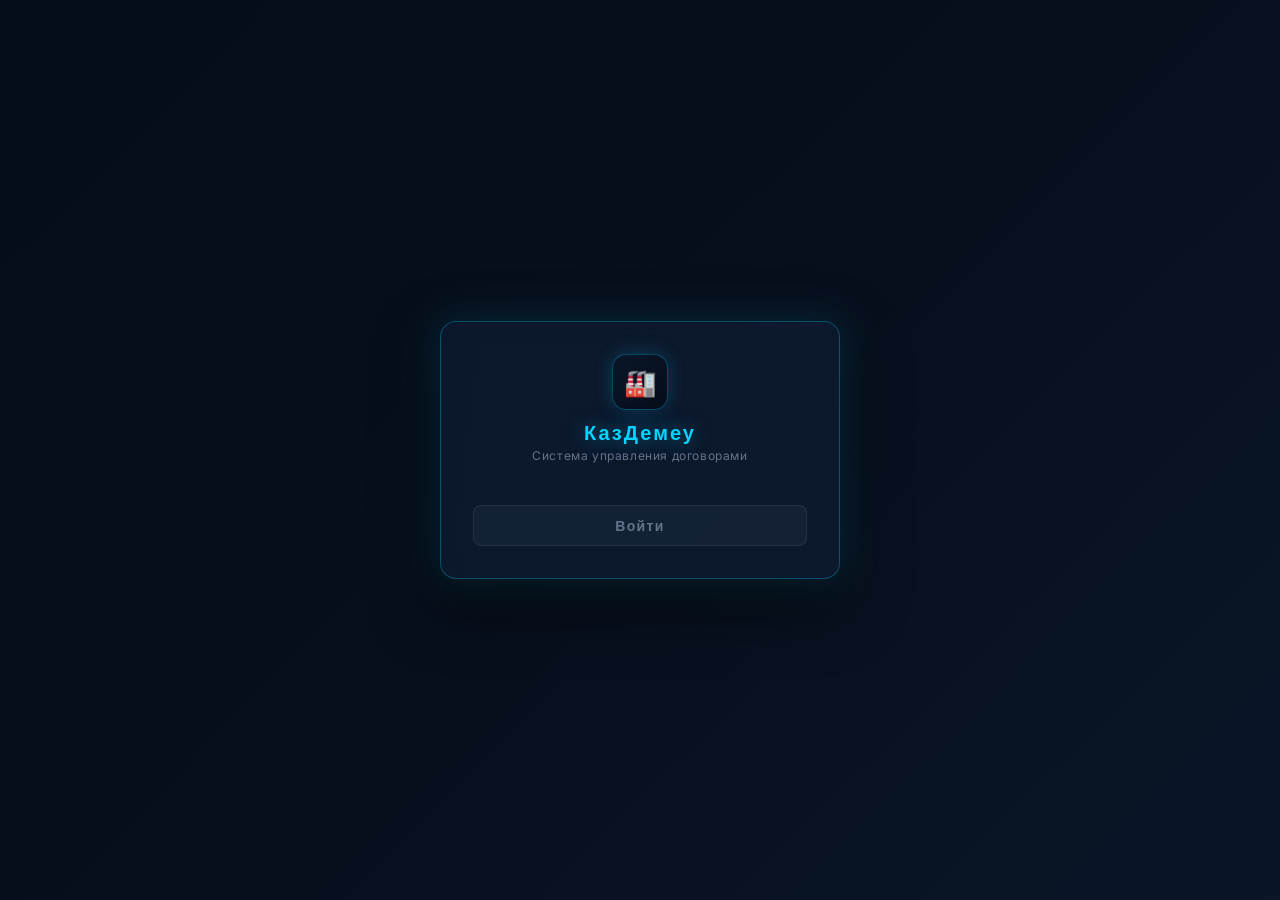
==== commit 2cc9f6fc: "Update index.html apiBase to deployed worker" ====
--- a/index.html
+++ b/index.html
@@ -3,12 +3,12 @@
 <head>
 <meta charset="UTF-8">
 <meta name="viewport" content="width=device-width, initial-scale=1.0">
-<title>аземеу — Система управления договорами</title>
+<title>КазДемеу — Система управления договорами</title>
 <link href="https://fonts.googleapis.com/css2?family=Orbitron:wght@400;600;700&family=Inter:wght@400;500;600;700&display=swap" rel="stylesheet">
 <link rel="stylesheet" href="styles.css">
 <script>
 window.APP_CONFIG = {
-  apiBase: 'https://kazdemeu-worker.aliaskhat96.workers.dev'
+  apiBase: 'https://kazdemeu-worker.aliaskhat96.workers.dev' // реальный URL опубликованного Cloudflare Worker
 };
 </script>
 </head>
@@ -19,18 +19,18 @@
   <div class="lcard">
     <div class="llogo">
       <div class="li">🏭</div>
-      <h1>аземеу</h1>
+      <h1>КазДемеу</h1>
       <p>Система управления договорами</p>
     </div>
     <div class="rlist" id="rlist"></div>
-    <button class="lbtn" id="lbtn" onclick="doLogin()" disabled>ойти</button>
+    <button class="lbtn" id="lbtn" onclick="doLogin()" disabled>Войти</button>
   </div>
 </div>
 
 <!-- APP -->
 <div id="app">
   <div class="topbar">
-    <div class="t-logo">🏭 аземеу</div>
+    <div class="t-logo">🏭 КазДемеу</div>
     <div class="t-badge" id="tbadge"></div>
     <div class="t-right">
       <div class="zc">
@@ -39,11 +39,11 @@
         <button class="zb" onclick="zoom(1)">+</button>
         <button class="zb" onclick="zoom(0)">↺</button>
       </div>
-      <button class="tb" onclick="exportData()">💾 кспорт</button>
-      <label class="tb"><input type="file" accept=".json,.xlsx,.xls,.csv" onchange="importData(event)" style="display:none">📂 мпорт</label>
+      <button class="tb" onclick="exportData()">💾 Экспорт</button>
+      <label class="tb"><input type="file" accept=".json,.xlsx,.xls,.csv" onchange="importData(event)" style="display:none">📂 Импорт</label>
       <span id="sbStatus" style="font-size:11px;color:#94a3b8">⏳</span>
       <button class="tb purple" onclick="toggleGrok()">🤖 Grok AI</button>
-      <button class="tb yellow" onclick="doLogout()">ыйти</button>
+      <button class="tb yellow" onclick="doLogout()">Выйти</button>
     </div>
   </div>
   <div id="app-inner" style="flex:1;min-height:0;overflow:hidden;display:flex;flex-direction:column">
@@ -59,19 +59,19 @@
     <button class="grok-close" onclick="toggleGrok()">✕</button>
   </div>
   <div class="grok-messages" id="grokMessages">
-    <div class="grok-msg ai">ривет! Я готов анализировать ваши договоры.</div>
+    <div class="grok-msg ai">Привет! Я готов анализировать ваши договоры.</div>
   </div>
   <div class="grok-input-area">
     <div class="grok-quick">
-      <button onclick="grokAsk('Сколько договоров и общая сумма?')">📊 тоги</button>
-      <button onclick="grokAsk('акие договора не оплачены?')">❌ ебиторка</button>
+      <button onclick="grokAsk('Сколько договоров и общая сумма?')">📊 Итоги</button>
+      <button onclick="grokAsk('Какие договора не оплачены?')">❌ Дебиторка</button>
       <button onclick="grokAsk('Топ 5 дорогих договоров')">💰 Топ</button>
-      <button onclick="grokAsk('роанализируй финансы')">📈 нализ</button>
-      <button onclick="grokAsk('акие риски есть?')">⚠️ иски</button>
+      <button onclick="grokAsk('Проанализируй финансы')">📈 Анализ</button>
+      <button onclick="grokAsk('Какие риски есть?')">⚠️ Риски</button>
     </div>
     <div class="grok-input-row">
       <input type="text" class="grok-input" id="grokInput" placeholder="Спросите Grok..." onkeydown="if(event.key==='Enter')grokSend()">
-      <button class="grok-send" id="grokSendBtn" onclick="grokSend()">тправить</button>
+      <button class="grok-send" id="grokSendBtn" onclick="grokSend()">Отправить</button>
     </div>
   </div>
 </div>
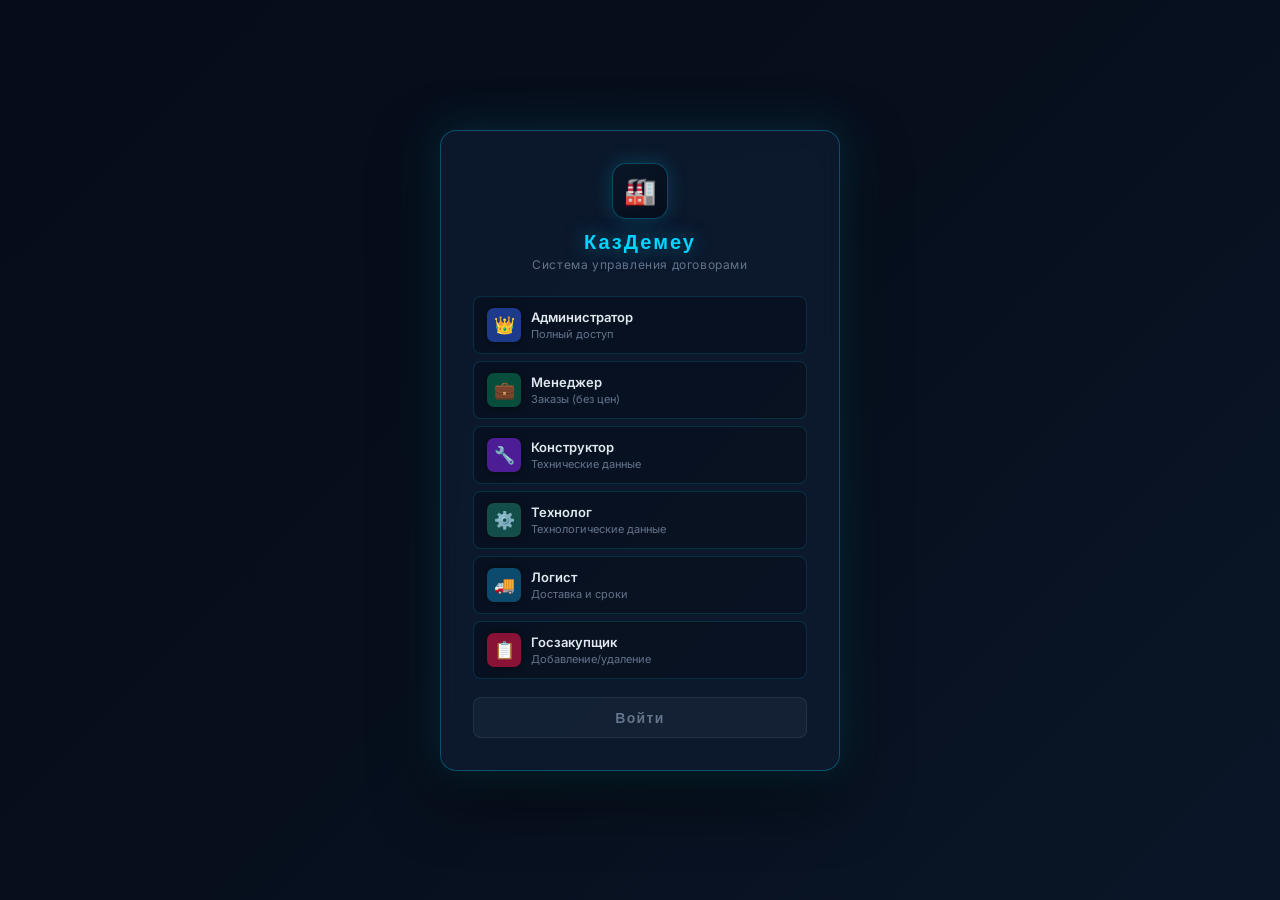
==== commit 01a42949: "Fix index.html: add app.js script tag with ?v=3 cache-busting" ====
--- a/index.html
+++ b/index.html
@@ -8,7 +8,7 @@
 <link rel="stylesheet" href="styles.css">
 <script>
 window.APP_CONFIG = {
-  apiBase: 'https://kazdemeu-worker.aliaskhat96.workers.dev' // реальный URL опубликованного Cloudflare Worker
+  apiBase: 'https://kd-grok.aliaskhat96.workers.dev'
 };
 </script>
 </head>
@@ -28,7 +28,7 @@
 </div>
 
 <!-- APP -->
-<div id="app">
+<div id="app" style="display:none">
   <div class="topbar">
     <div class="t-logo">🏭 КазДемеу</div>
     <div class="t-badge" id="tbadge"></div>
@@ -39,15 +39,16 @@
         <button class="zb" onclick="zoom(1)">+</button>
         <button class="zb" onclick="zoom(0)">↺</button>
       </div>
-      <button class="tb" onclick="exportData()">💾 Экспорт</button>
-      <label class="tb"><input type="file" accept=".json,.xlsx,.xls,.csv" onchange="importData(event)" style="display:none">📂 Импорт</label>
-      <span id="sbStatus" style="font-size:11px;color:#94a3b8">⏳</span>
-      <button class="tb purple" onclick="toggleGrok()">🤖 Grok AI</button>
-      <button class="tb yellow" onclick="doLogout()">Выйти</button>
+      <button class="exp-btn" onclick="exportData()">💾 Экспорт</button>
+      <label class="exp-btn"><input type="file" accept=".json,.xlsx,.xls,.csv" onchange="importData(event)" style="display:none">📂 Импорт</label>
+      <span id="sbStatus" style="font-size:11px;color:#94a3b8"></span>
+      <button class="tb purple" onclick="toggleGrok()">🤖 Claude AI</button>
+      <button class="tb yellow" id="btnPassSettings" style="display:none" onclick="openPasswordSettings()">🔑 Пароли</button>
+      <button class="tb" onclick="doLogout()">Выйти</button>
     </div>
   </div>
   <div id="app-inner" style="flex:1;min-height:0;overflow:hidden;display:flex;flex-direction:column">
-    <div class="navtabs" id="navtabs"></div>
+    <div class="navtabs" id="navtabs" style="display:none"></div>
     <div class="main" id="main"></div>
   </div>
 </div>
@@ -55,11 +56,11 @@
 <!-- GROK PANEL -->
 <div id="grokPanel">
   <div class="grok-header">
-    <div class="grok-title">🤖 Grok AI <span style="font-size:11px;background:rgba(0,212,255,0.1);border:1px solid rgba(0,212,255,0.3);padding:2px 8px;border-radius:999px;font-weight:400;font-family:Inter,sans-serif;color:var(--accent2)">онлайн</span></div>
+    <div class="grok-title">🤖 Claude AI <span style="font-size:11px;background:rgba(0,212,255,0.1);border:1px solid rgba(0,212,255,0.3);padding:2px 8px;border-radius:999px;font-weight:400;color:var(--accent2)">онлайн</span></div>
     <button class="grok-close" onclick="toggleGrok()">✕</button>
   </div>
   <div class="grok-messages" id="grokMessages">
-    <div class="grok-msg ai">Привет! Я готов анализировать ваши договоры.</div>
+    <div class="grok-msg ai">Привет! Я знаю все ваши договора. Спросите меня!</div>
   </div>
   <div class="grok-input-area">
     <div class="grok-quick">
@@ -70,22 +71,25 @@
       <button onclick="grokAsk('Какие риски есть?')">⚠️ Риски</button>
     </div>
     <div class="grok-input-row">
-      <input type="text" class="grok-input" id="grokInput" placeholder="Спросите Grok..." onkeydown="if(event.key==='Enter')grokSend()">
+      <input type="text" class="grok-input" id="grokInput" placeholder="Спросите Claude AI..." onkeydown="if(event.key==='Enter')grokSend()">
       <button class="grok-send" id="grokSendBtn" onclick="grokSend()">Отправить</button>
     </div>
   </div>
 </div>
 
-<!-- TOAST -->
-<div id="toastContainer"></div>
+<!-- SCROLL NAV -->
+<div class="snav" id="snav" style="display:none">
+  <button onclick="scrollTbl(-300)">▲</button>
+  <button onclick="scrollTbl(300)">▼</button>
+</div>
 
-<script src="utils.js"></script>
-<script src="supabase.js"></script>
-<script src="auth.js"></script>
-<script src="contracts.js"></script>
-<script src="analytics.js"></script>
-<script src="expenses.js"></script>
-<script src="grok.js"></script>
-<script src="app.js"></script>
+<script src="utils.js?v=3"></script>
+<script src="supabase.js?v=3"></script>
+<script src="auth.js?v=3"></script>
+<script src="contracts.js?v=3"></script>
+<script src="analytics.js?v=3"></script>
+<script src="expenses.js?v=3"></script>
+<script src="grok.js?v=3"></script>
+<script src="app.js?v=3"></script>
 </body>
-</html>+</html>
